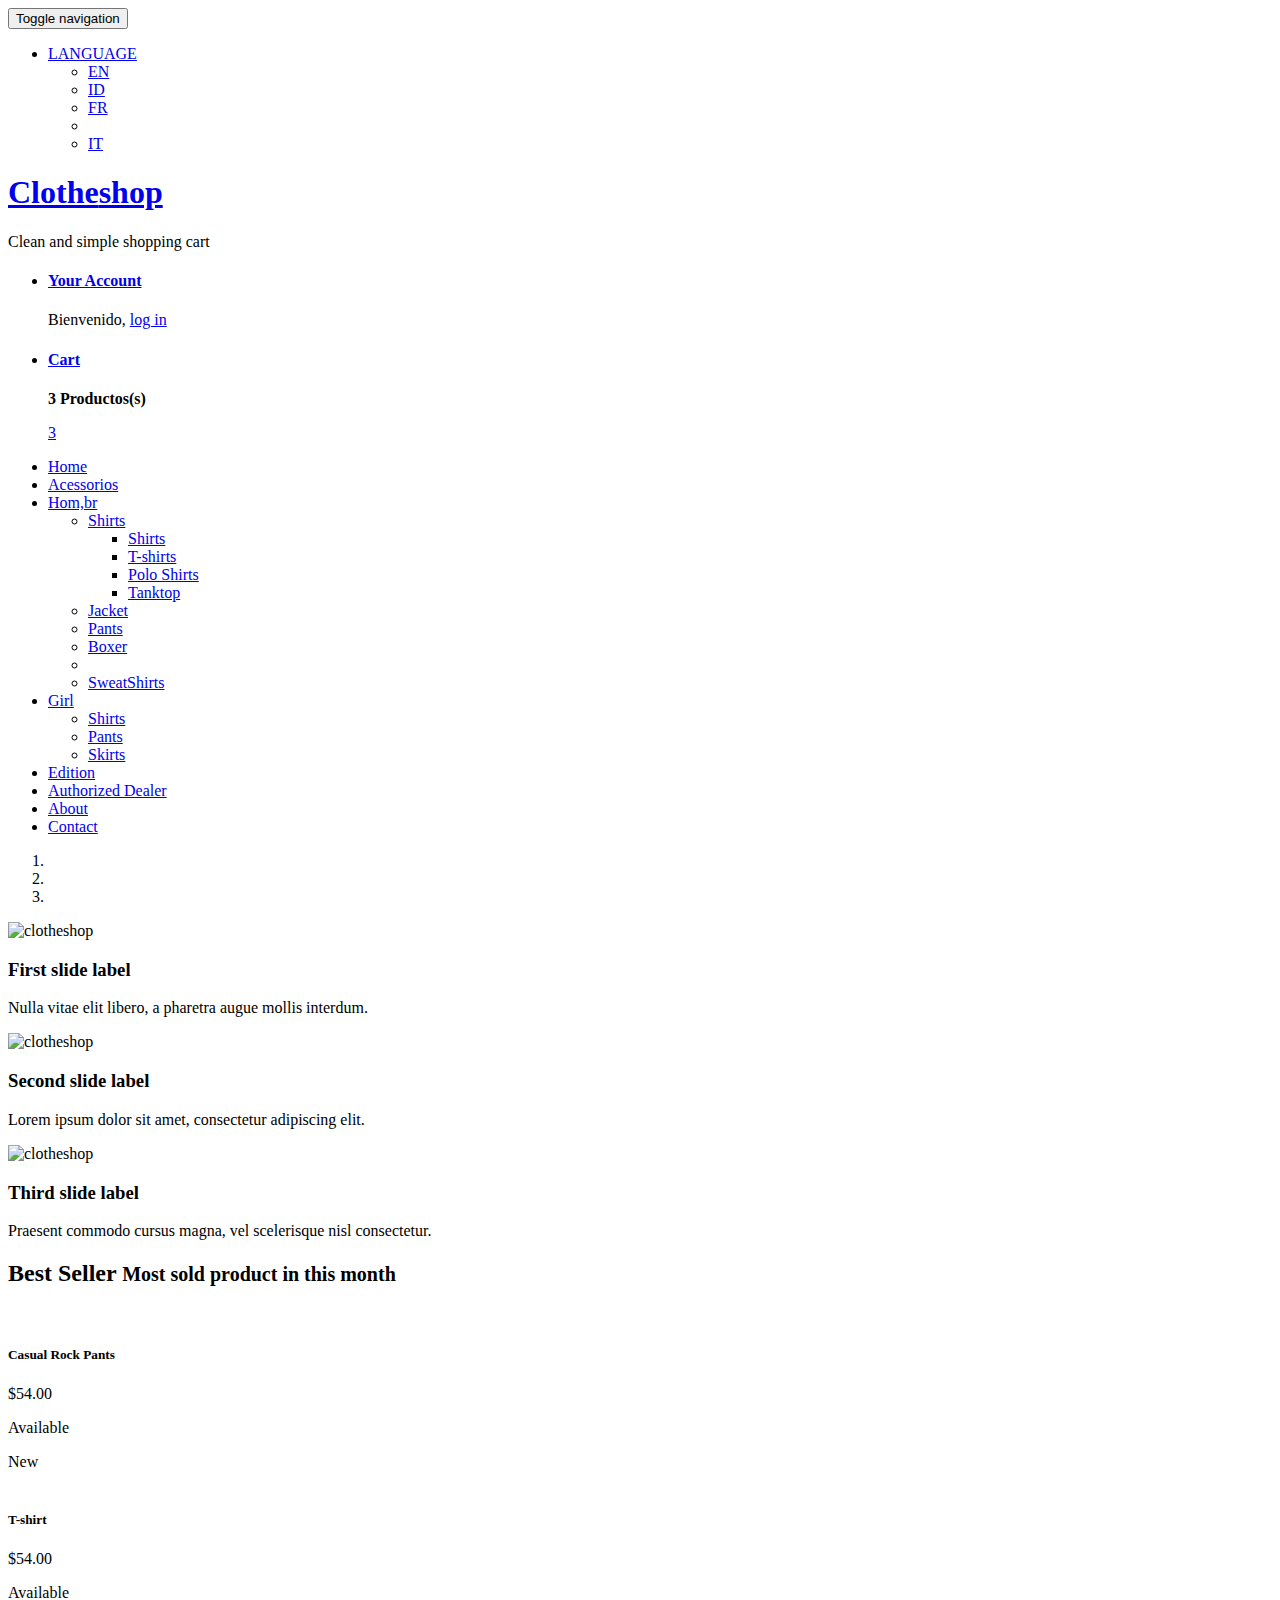
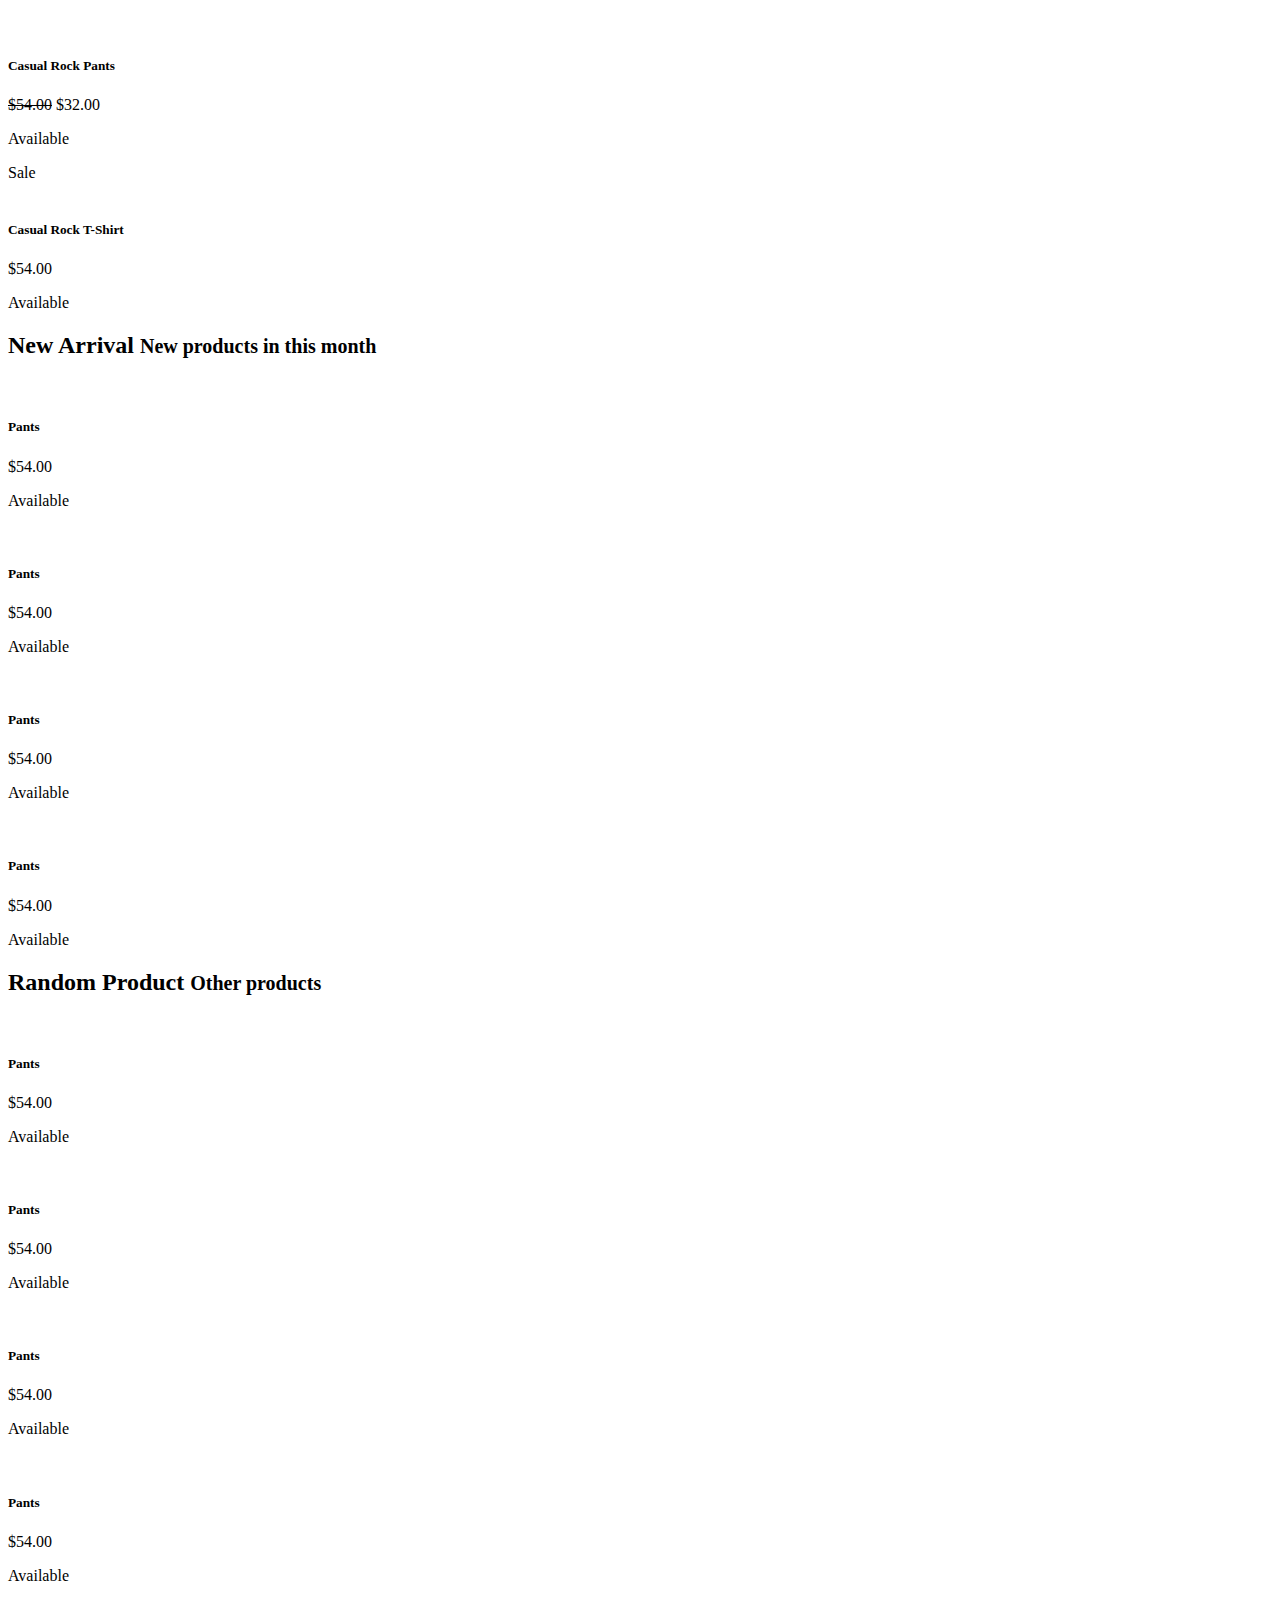
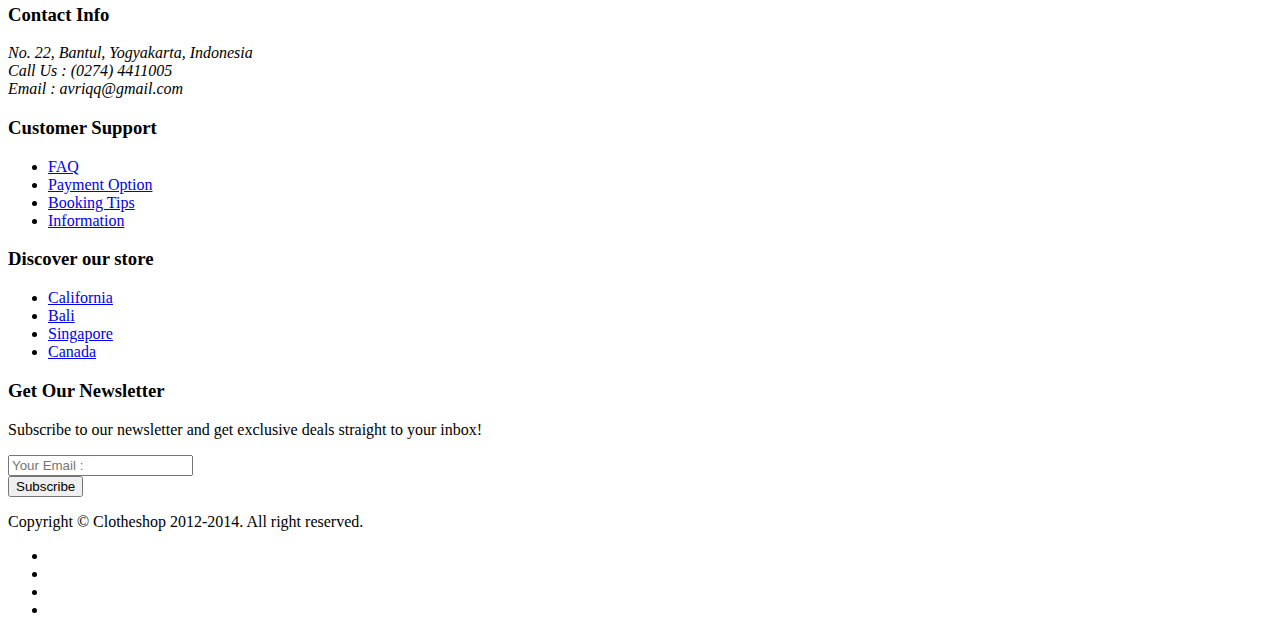
==== index.html @ d431ab1e "first commit" ====
<!DOCTYPE html>
<html lang="en">
  <head>
    <meta charset="utf-8">
    <meta name="viewport" content="width=device-width, initial-scale=1.0">
    <meta http-equiv="X-UA-Compatible" content="IE=Edge,chrome=1">
    <meta name="description" content="responsive clothing store template">
    <meta name="author" content="afriq yasin ramadhan">
    <link rel="shortcut icon" href="img/favicon.png">

    <title>Clotheshop</title>

    <!-- Bootstrap core CSS -->
    <link href="css/bootstrap.css" rel="stylesheet">

    <!-- Custom styles for this template -->
    <link href="css/style.css" rel="stylesheet">
    <link href="css/responsive.css" rel="stylesheet">

    <!-- HTML5 shim and Respond.js IE8 support of HTML5 elements and media queries -->
    <!--[if lt IE 9]>
      <script src="js/html5shiv.js"></script>
      <script src="js/respond.min.js"></script>
    <![endif]-->
  </head>

  <body>

    <!-- begin:navbar -->
    <nav class="navbar navbar-inverse navbar-fixed-top" role="navigation">
      <div class="container">
        <div class="navbar-header">
          <button type="button" class="navbar-toggle" data-toggle="collapse" data-target="#clotheshop-navbar">
            <span class="sr-only">Toggle navigation</span>
            <span class="icon-bar"></span>
            <span class="icon-bar"></span>
            <span class="icon-bar"></span>
          </button>
        </div>

        <div class="collapse navbar-collapse" id="clotheshop-navbar">
          <ul class="nav navbar-nav navbar-right">
            <li class="dropdown">
              <a data-toggle="dropdown" class="dropdown-toggle" href="#">LANGUAGE <b class="caret"></b></a>
              <ul class="dropdown-menu">
                <li><a href="#">EN</a></li>
                <li><a href="#">ID</a></li>
                <li><a href="#">FR</a></li>
                <li class="divider"></li>
                <li><a href="#">IT</a></li>
              </ul>
            </li>
          </ul>
        </div><!-- /.navbar-collapse -->
      </div>
    </nav>
    <!-- end:navbar -->

    <!-- begin:content -->
    <div class="container">
      <!-- begin:logo -->
      <div class="row">
        <div class="col-md-6 col-sm-6 col-xs-6">
          <div class="logo">
            <h1><a href="index.html">Clothe<span>shop</span> </a></h1>
            <p>Clean and simple shopping cart</p>
          </div>
        </div>
        <div class="col-md-6 col-sm-6 col-xs-6">
          <div class="account">
            <ul>
              <li id="your-account">
                <div class="hidden-xs">
                  <h4><a href="#">Your Account</a></h4>
                  <p>Bienvenido, <a href="login.html">log in</a></p>
                </div>
                <div class="visible-xs">
                  <a href="login.html" class="btn btn-primary"><i class="fa fa-user"></i></a>
                </div>
              </li>
              <li>
                <div class="hidden-xs">
                  <h4><a href="cart.html">Cart</a></h4>
                  <p><strong>3 Productos(s)</strong></p>
                </div>
                <div class="visible-xs">
                  <a href="cart.html" class="btn btn-primary"><span class="cart-item">3</span> <i class="fa fa-shopping-cart"></i></a>
                </div>
              </li>
            </ul>
          </div>
        </div>
      </div> 
      <!-- end:logo -->

      <!-- begin:nav-menus -->
      <div class="row">
        <div class="col-md-12">
          <div class="nav-menus">
            <ul class="nav nav-pills">
              <li class="active"><a href="index.html">Home</a></li>
              <li><a href="#">Acessorios</a></li>
              <li class="dropdown">
                <a href="#" data-toggle="dropdown" class="dropdown-toggle">Hom,br<b class="caret"></b></a>
                <ul class="dropdown-menu" id="menu1">
                  <li>
                    <a href="#">Shirts <b class="caret"></b></a>
                    <ul class="dropdown-menu sub-menu">
                      <li><a href="#">Shirts</a></li>
                      <li><a href="#">T-shirts</a></li>
                      <li><a href="#">Polo Shirts</a></li>
                      <li><a href="#">Tanktop</a></li>
                    </ul>
                  </li>
                  <li><a href="#">Jacket</a></li>
                  <li><a href="categories.html">Pants</a></li>
                  <li><a href="#">Boxer</a></li>
                  <li class="divider"></li>
                  <li><a href="#">SweatShirts</a></li>
                </ul>
              </li>
              <li class="dropdown">
                <a href="#" data-toggle="dropdown" class="dropdown-toggle">Girl <b class="caret"></b></a>
                <ul class="dropdown-menu" id="menu1">
                  <li><a href="#">Shirts</a></li>
                  <li><a href="#">Pants</a></li>
                  <li><a href="#">Skirts</a></li>
                </ul>
              </li>
              <li><a href="#">Edition</a></li>
              <li><a href="#">Authorized Dealer</a></li>
              <li><a href="about.html">About</a></li>
              <li><a href="contact.html">Contact</a></li>
            </ul>
          </div>
        </div>
      </div>
      <!-- end:nav-menus -->

      <!-- begin:home-slider -->
      <div id="home-slider" class="carousel slide" data-ride="carousel">
        <ol class="carousel-indicators">
          <li data-target="#home-slider" data-slide-to="0" class="active"></li>
          <li data-target="#home-slider" data-slide-to="1" class=""></li>
          <li data-target="#home-slider" data-slide-to="2" class=""></li>
        </ol>
        <div class="carousel-inner">
          <div class="item active">
            <img src="img/slider1.png" alt="clotheshop">
            <div class="carousel-caption hidden-xs">
              <h3>First slide label</h3>
              <p>Nulla vitae elit libero, a pharetra augue mollis interdum.</p>
            </div>
          </div>
          <div class="item">
            <img src="img/slider2.png" alt="clotheshop">
            <div class="carousel-caption hidden-xs">
              <h3>Second slide label</h3>
              <p>Lorem ipsum dolor sit amet, consectetur adipiscing elit.</p>
            </div>
          </div>
          <div class="item">
            <img src="img/slider3.png" alt="clotheshop">
            <div class="carousel-caption hidden-xs">
              <h3>Third slide label</h3>
              <p>Praesent commodo cursus magna, vel scelerisque nisl consectetur.</p>
            </div>
          </div>
        </div>
        <a class="left carousel-control" href="#home-slider" data-slide="prev">
          <i class="fa fa-angle-left"></i>
        </a>
        <a class="right carousel-control" href="#home-slider" data-slide="next">
          <i class="fa fa-angle-right"></i>
        </a>
      </div>
      <!-- end:home-slider -->

      <!-- begin:best-seller -->
      <div class="row">
        <div class="col-md-12">
          <div class="page-header">
            <h2>Best Seller <small>Most sold product in this month</small></h2>
          </div>
        </div>
      </div>

      <div class="row product-container">
        <div class="col-md-3 col-sm-3 col-xs-6">
          <div class="thumbnail product-item">
            <a href="product_detail.html"><img alt="" src="img/product1.jpg"></a>
            <div class="caption">
              <h5>Casual Rock Pants</h5>
              <p>$54.00</p>
              <p>Available</p>
            </div>
            <div class="product-item-badge">New</div>
          </div>
        </div>
        <div class="col-md-3 col-sm-3 col-xs-6">
          <div class="thumbnail product-item">
            <a href="product_detail.html"><img alt="" src="img/product2.jpg"></a>
            <div class="caption">
              <h5>T-shirt</h5>
              <p class="product-item-price">$54.00</p>
              <p>Available</p>
            </div>
          </div>
        </div>
        <div class="col-md-3 col-sm-3 col-xs-6">
          <div class="thumbnail product-item">
            <a href="product_detail.html"><img alt="" src="img/product3.jpg"></a>
            <div class="caption">
              <h5>Casual Rock Pants</h5>
              <p><del>$54.00</del> $32.00</p>
              <p>Available</p>
            </div>
            <div class="product-item-badge badge-sale">Sale</div>
          </div>
        </div>
        <div class="col-md-3 col-sm-3 col-xs-6">
          <div class="thumbnail product-item">
            <a href="product_detail.html"><img alt="" src="img/product4.jpg"></a>
            <div class="caption">
              <h5>Casual Rock T-Shirt</h5>
              <p>$54.00</p>
              <p>Available</p>
            </div>
          </div>
        </div>
      </div>
      <!-- end:best-seller -->

      <!-- begin:new-arrival -->
      <div class="row">
        <div class="col-md-12">
          <div class="page-header">
            <h2>New Arrival <small>New products in this month</small></h2>
          </div>
        </div>
      </div>

      <div class="row product-container">
        <div class="col-md-3 col-sm-3 col-xs-6">
          <div class="thumbnail product-item">
            <a href="product_detail.html"><img alt="" src="img/product1.jpg"></a>
            <div class="caption">
              <h5>Pants</h5>
              <p>$54.00</p>
              <p>Available</p>
            </div>
          </div>
        </div>
        <div class="col-md-3 col-sm-3 col-xs-6">
          <div class="thumbnail product-item">
            <a href="product_detail.html"><img alt="" src="img/product2.jpg"></a>
            <div class="caption">
              <h5>Pants</h5>
              <p>$54.00</p>
              <p>Available</p>
            </div>
          </div>
        </div>
        <div class="col-md-3 col-sm-3 col-xs-6">
          <div class="thumbnail product-item">
            <a href="product_detail.html"><img alt="" src="img/product3.jpg"></a>
            <div class="caption">
              <h5>Pants</h5>
              <p>$54.00</p>
              <p>Available</p>
            </div>
          </div>
        </div>
        <div class="col-md-3 col-sm-3 col-xs-6">
          <div class="thumbnail product-item">
            <a href="product_detail.html"><img alt="" src="img/product4.jpg"></a>
            <div class="caption">
              <h5>Pants</h5>
              <p>$54.00</p>
              <p>Available</p>
            </div>
          </div>
        </div>
      </div>
      <!-- end:new-arrival -->

      <!-- begin:random-product -->
      <div class="row">
        <div class="col-md-12">
          <div class="page-header">
            <h2>Random Product <small>Other products</small></h2>
          </div>
        </div>
      </div>

      <div class="row product-container">
        <div class="col-md-3 col-sm-3 col-xs-6">
          <div class="thumbnail product-item">
            <a href="product_detail.html"><img alt="" src="img/product1.jpg"></a>
            <div class="caption">
              <h5>Pants</h5>
              <p>$54.00</p>
              <p>Available</p>
            </div>
          </div>
        </div>
        <div class="col-md-3 col-sm-3 col-xs-6">
          <div class="thumbnail product-item">
            <a href="product_detail.html"><img alt="" src="img/product2.jpg"></a>
            <div class="caption">
              <h5>Pants</h5>
              <p>$54.00</p>
              <p>Available</p>
            </div>
          </div>
        </div>
        <div class="col-md-3 col-sm-3 col-xs-6">
          <div class="thumbnail product-item">
            <a href="product_detail.html"><img alt="" src="img/product3.jpg"></a>
            <div class="caption">
              <h5>Pants</h5>
              <p>$54.00</p>
              <p>Available</p>
            </div>
          </div>
        </div>
        <div class="col-md-3 col-sm-3 col-xs-6">
          <div class="thumbnail product-item">
            <a href="product_detail.html"><img alt="" src="img/product4.jpg"></a>
            <div class="caption">
              <h5>Pants</h5>
              <p>$54.00</p>
              <p>Available</p>
            </div>
          </div>
        </div>
      </div>
      <!-- end:random-product -->

      <!-- begin:footer -->
      <div class="row">
        <div class="col-md-12 footer">
          <div class="row">
            <div class="col-md-3 col-sm-6">
              <div class="widget">
                <h3><span>Contact Info</span></h3>
                <address>
                  No. 22, Bantul, Yogyakarta, Indonesia<br>
                  Call Us : (0274) 4411005<br>
                  Email : avriqq@gmail.com<br>
                </address>
              </div>
            </div>

            <div class="col-md-3 col-sm-6">
              <div class="widget">
                <h3><span>Customer Support</span></h3>
                <ul class="list-unstyled list-star">
                  <li><a href="#">FAQ</a></li>
                  <li><a href="#">Payment Option</a></li>
                  <li><a href="#">Booking Tips</a></li>
                  <li><a href="#">Information</a></li>
                </ul>
              </div>
            </div>

            <div class="col-md-3 col-sm-6">
              <div class="widget">
                <h3><span>Discover our store</span></h3>
                <ul class="list-unstyled list-star">
                    <li><a href="#">California</a></li>
                    <li><a href="#">Bali</a></li>
                    <li><a href="#">Singapore</a></li>
                    <li><a href="#">Canada</a></li>
                </ul>
              </div>
            </div>

            <div class="col-md-3 col-sm-6">
              <div class="widget">
                <h3><span>Get Our Newsletter</span></h3>
                <p>Subscribe to our newsletter and get exclusive deals straight to your inbox!</p>
                <form>
                  <input type="email" class="form-control" name="email" placeholder="Your Email : "><br>
                  <input type="submit" class="btn btn-warning" value="Subscribe">
                </form>
              </div>
            </div>

          </div>
        </div>
      </div>
      <!-- end:footer -->

      <!-- begin:copyright -->
      <div class="row">
        <div class="col-md-12 copyright">
          <div class="row">
            <div class="col-md-6 col-sm-6 copyright-left">
              <p>Copyright &copy; Clotheshop 2012-2014. All right reserved.</p>
            </div>
            <div class="col-md-6 col-sm-6 copyright-right">
              <ul class="list-unstyled list-social">
                <li><a href="#"><i class="fa fa-twitter"></i></a></li>
                <li><a href="#"><i class="fa fa-facebook-square"></i></a></li>
                <li><a href="#"><i class="fa fa-google-plus"></i></a></li>
                <li><a href="#"><i class="fa fa-instagram"></i></a></li>
              </ul>
            </div>
          </div>
        </div>
      </div>
      <!-- end:copyright -->

    </div>
    <!-- end:content -->


    <!-- Le javascript
    ================================================== -->
    <!-- Placed at the end of the document so the pages load faster -->
    <script src="js/jquery.js"></script>
    <script src="js/bootstrap.min.js"></script>
    <script src="js/masonry.pkgd.min.js"></script>
    <script src="js/imagesloaded.pkgd.min.js"></script>
    <script src="js/script.js"></script>

  </body>
</html>
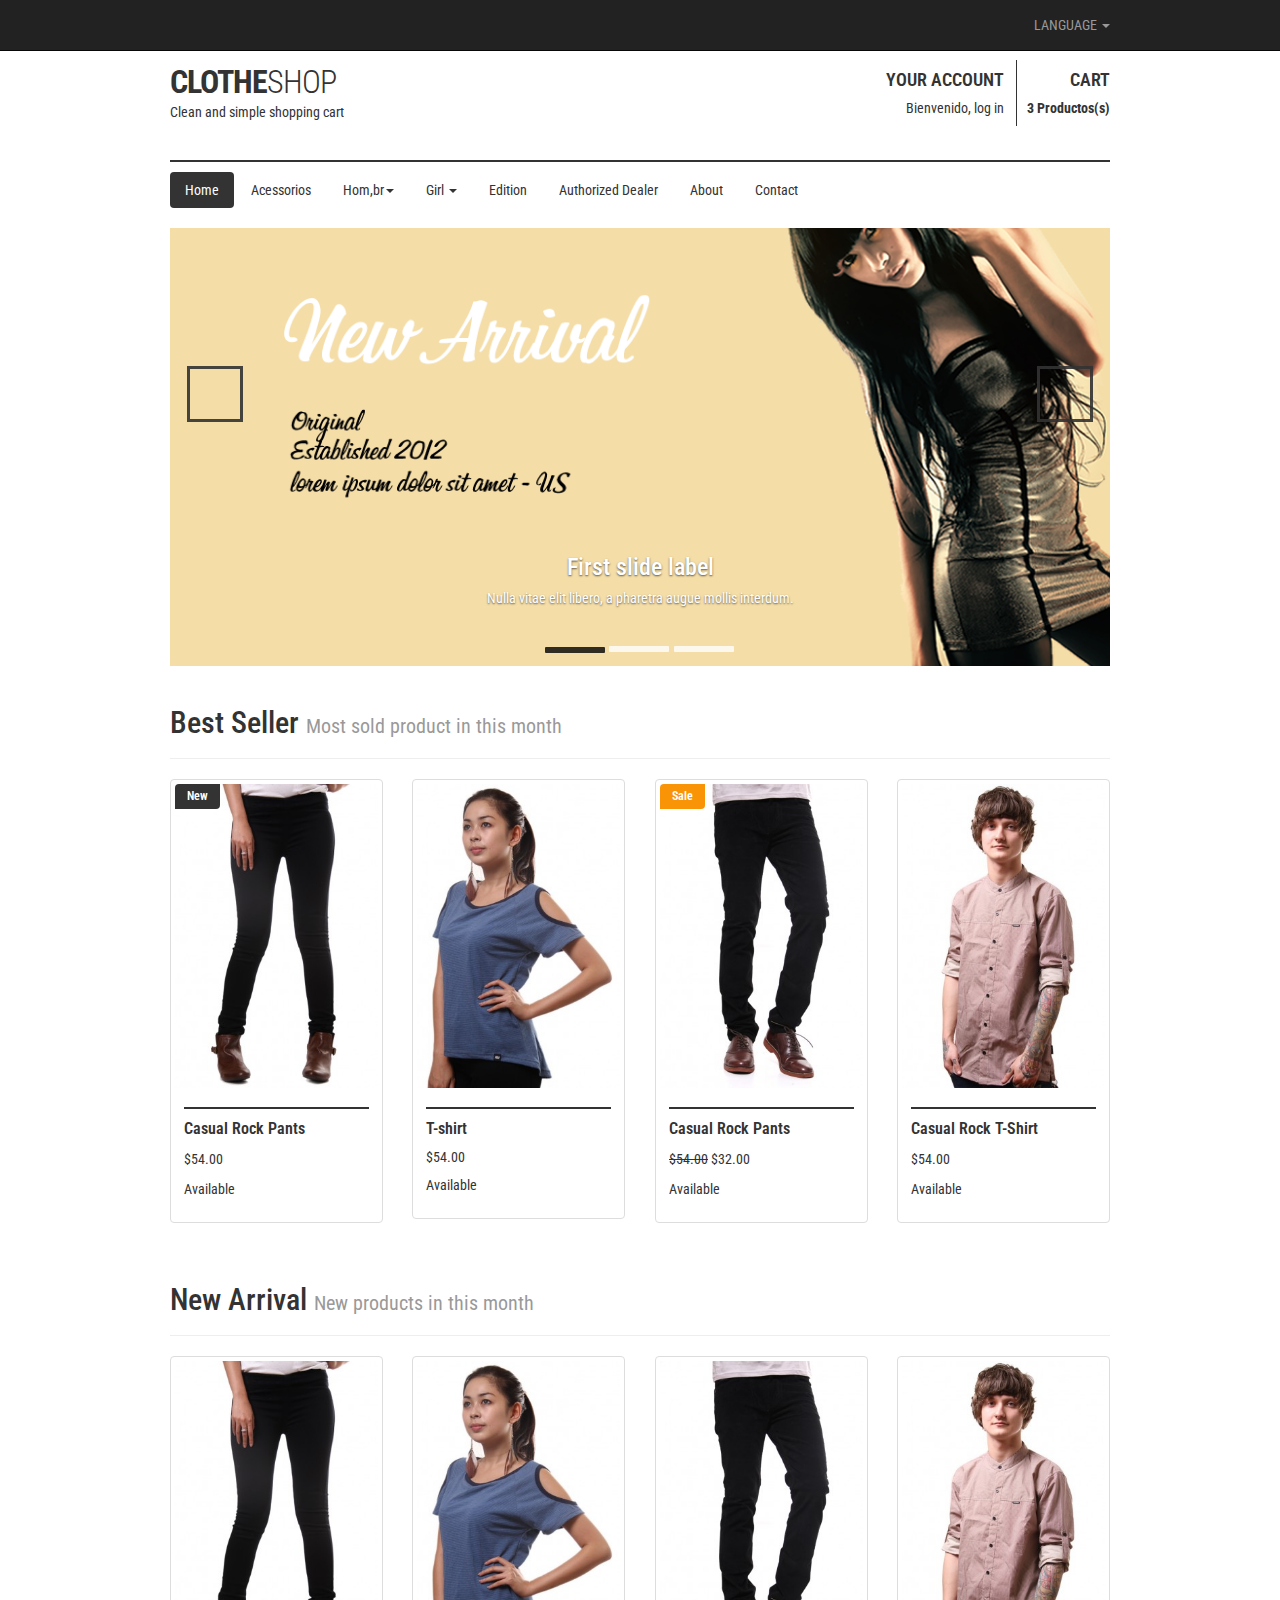
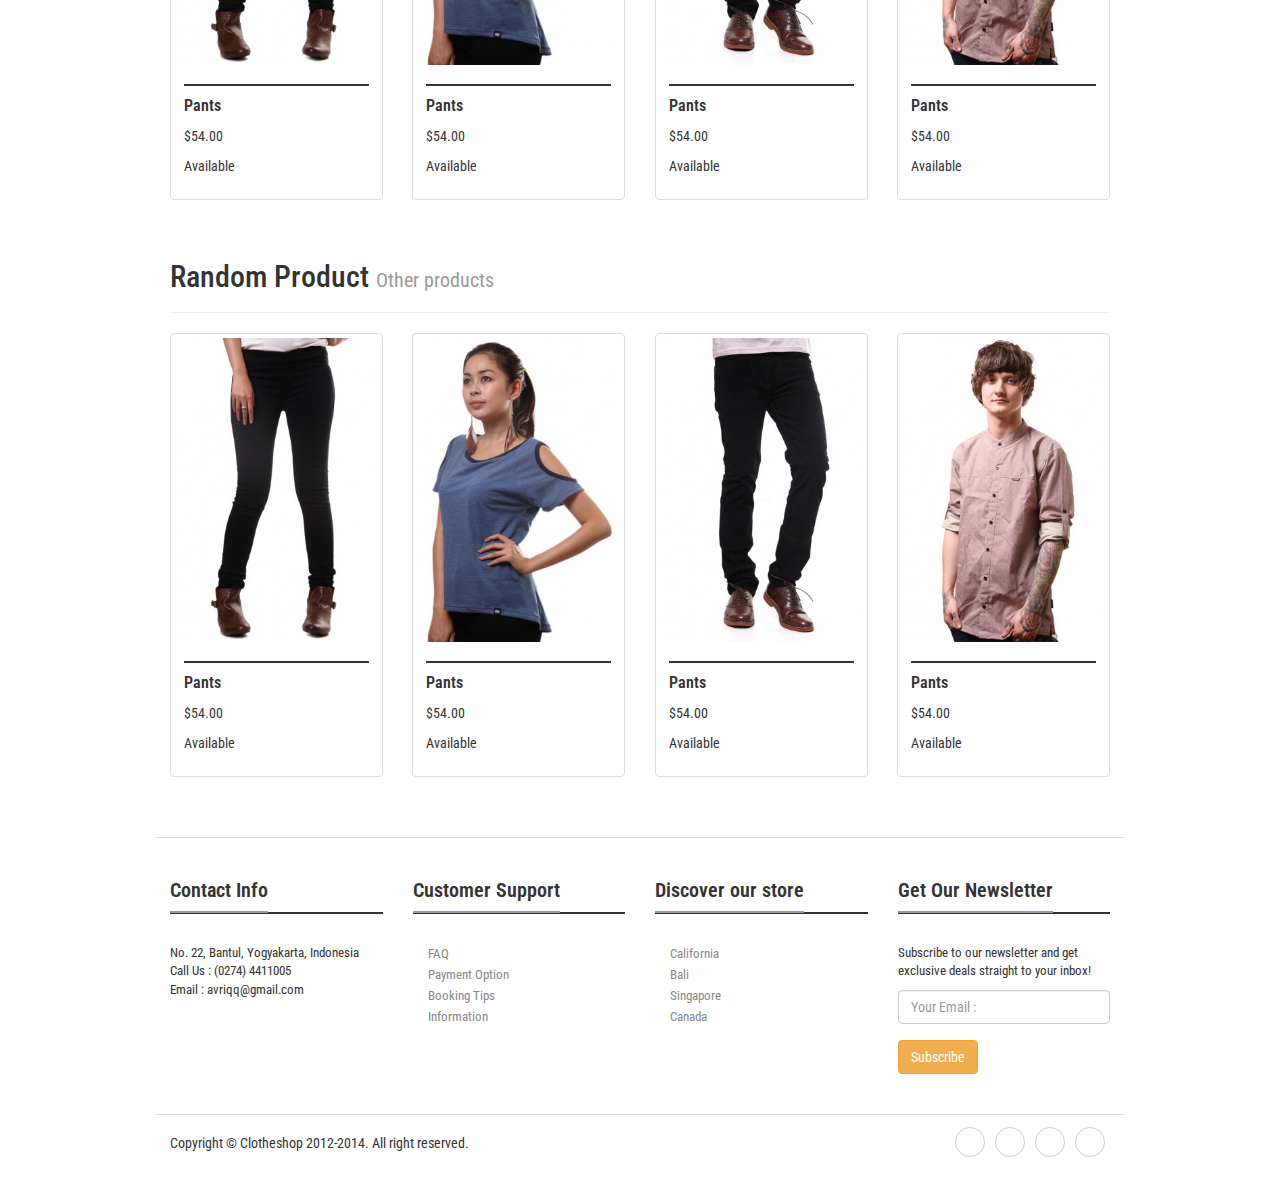
==== commit 223a8508: "Prueba" ====
--- a/index.html
+++ b/index.html
@@ -9,8 +9,6 @@
     <link rel="shortcut icon" href="img/favicon.png">
 
     <title>Clotheshop</title>
-
-    <!-- Bootstrap core CSS -->
     <link href="css/bootstrap.css" rel="stylesheet">
 
     <!-- Custom styles for this template -->
--- a/css/style.css
+++ b/css/style.css
@@ -0,0 +1,1120 @@
+/*
+    ========================================
+    CLOTHESHOP - SHOPPING CART THEME
+    ========================================
+    
+    @author         : Afriq Yasin Ramadhan
+    @version        : v1.1
+    @date-create    : 08/22/2012
+    @last-update    : 04/12/2014
+    @file-name      : style
+
+*/
+
+
+/*
+    ========================================
+    TABLE OF CONTENT
+    ========================================
+    
+    [1. IMPORT SOURCE]
+    [2. GLOBAL STYLE]
+    [3. LOGO]
+    [4. NAV MENU]
+    [5. SLIDER]
+    [6. PRODUCT]
+    [7. PRODUCT SINGLE]
+    [8. SIDEBAR]
+    [9. CONTENT]
+    [10. FOOTER]
+
+*/
+
+
+/*
+    ==================
+    [1. IMPORT SOURCE]
+    ==================
+*/
+@import url(font-awesome.css);
+@import url(http://fonts.googleapis.com/css?family=Roboto+Condensed:400,700,300);
+
+
+/*
+    ==================
+    [2. GLOBAL STYLE]
+    ==================
+*/
+body {
+    margin: 0;
+    padding-top: 60px;
+    padding-bottom: 20px;
+    font-family: 'Roboto Condensed', sans-serif;
+    font-size: 14px;
+    line-height: 16px;
+    color: #333;
+    background: #fff;
+    overflow-x: hidden; 
+    scrollbar-face-color: #121212;
+}
+
+h1,
+h2,
+h3,
+h4,
+h5,
+h6{
+    font-family: 'Roboto Condensed', sans-serif;
+}
+
+::-moz-selection { 
+    background: #1c222b; 
+    color: #fff; 
+    text-shadow: none; 
+}
+
+::-webkit-selection { 
+    background: #1c222b; 
+    color: #fff; 
+    text-shadow: none; 
+}
+
+::selection { 
+    background: #1c222b; 
+    color: #fff; 
+    text-shadow: none; 
+}
+
+::-webkit-scrollbar {
+    width: 10px;
+} 
+
+::-webkit-scrollbar-track {
+    background-color: #121212;
+} 
+
+::-webkit-scrollbar-thumb {
+    background-color: #666;
+    -webkit-border-radius: 1px;
+       -moz-border-radius: 1px;
+         -o-border-radius: 1px;
+            border-radius: 1px;
+} 
+
+::-webkit-scrollbar-button {
+    display: none;
+} 
+
+::-webkit-scrollbar-corner {
+    background-color: #000;
+}
+
+a{
+    -webkit-transition: all 0.2s ease-in-out;
+       -moz-transition: all 0.2s ease-in-out;
+        -ms-transition: all 0.2s ease-in-out;
+         -o-transition: all 0.2s ease-in-out;
+            transition: all 0.2s ease-in-out;
+}
+
+a:hover{
+    -webkit-transition: all 0.2s ease-in-out;
+       -moz-transition: all 0.2s ease-in-out;
+        -ms-transition: all 0.2s ease-in-out;
+         -o-transition: all 0.2s ease-in-out;
+            transition: all 0.2s ease-in-out;
+}
+
+select,
+textarea,
+input[type="text"],
+input[type="password"],
+input[type="datetime"],
+input[type="datetime-local"],
+input[type="date"],
+input[type="month"],
+input[type="time"],
+input[type="week"],
+input[type="number"],
+input[type="email"],
+input[type="url"],
+input[type="search"],
+input[type="tel"],
+input[type="color"],
+.uneditable-input {
+    color: #333;
+}
+
+textarea:focus,
+input[type="text"]:focus,
+input[type="password"]:focus,
+input[type="datetime"]:focus,
+input[type="datetime-local"]:focus,
+input[type="date"]:focus,
+input[type="month"]:focus,
+input[type="time"]:focus,
+input[type="week"]:focus,
+input[type="number"]:focus,
+input[type="email"]:focus,
+input[type="url"]:focus,
+input[type="search"]:focus,
+input[type="tel"]:focus,
+input[type="color"]:focus,
+.uneditable-input:focus {
+    color: #428bca;
+    border-color: #bbb;
+    -webkit-box-shadow: none;
+       -moz-box-shadow: none;
+            box-shadow: none;
+}
+
+.btn-primary:hover, 
+.btn-primary:focus, 
+.btn-primary:active, 
+.btn-primary.active, 
+.open .dropdown-toggle.btn-primary {
+    color: #fff;
+    background-color: #333;
+    border-color: #222;
+}
+
+.btn-primary {
+    color: #fff;
+    background-color: #515151;
+    border-color: #444;
+}
+
+.text-yellow{
+    color: #f89406;
+}
+
+hr.alt{
+    border-top: 1px solid #333 !important;
+    border-bottom: 1px solid #333 !important;
+}
+
+a.no-underline{
+    text-decoration: none !important;
+}
+
+a:hover.no-underline{
+    text-decoration: none !important;
+}
+
+
+/*
+    ==================
+    [3. LOGO]
+    ==================
+*/
+.logo{
+    margin-bottom: 40px;
+}
+
+.logo h1,
+.logo h2{
+    margin: 5px 0 5px;
+    text-align: left;
+    font-size: 32px;
+    line-height: 34px;
+    font-weight: 700;
+    text-transform: uppercase;
+    letter-spacing: -1px;
+}
+
+.logo h1 span,
+.logo h2 span{
+    font-weight: 300;
+}
+
+.logo h1 a,
+.logo h2 a{
+    color: #333;
+    text-decoration: none;
+    -webkit-transition: color 0.3s ease-in-out, text-decoration 0.5s ease-in-out;
+       -moz-transition: color 0.3s ease-in-out, text-decoration 0.5s ease-in-out;
+        -ms-transition: color 0.3s ease-in-out, text-decoration 0.5s ease-in-out;
+         -o-transition: color 0.3s ease-in-out, text-decoration 0.5s ease-in-out;
+            transition: color 0.3s ease-in-out, text-decoration 0.5s ease-in-out;
+}
+
+.logo h1 a:hover,
+.logo h2 a:hover{
+    color: #888;
+    text-decoration: underline;
+}
+
+.account{
+    text-align: right;
+}
+
+.account a{
+    color: #333;
+    text-decoration: none;
+}
+
+.account a:hover{
+    color: #333;
+    text-decoration: underline;
+}
+
+.account h4{
+    font-weight: 600;
+    text-transform: uppercase;
+    line-height: 20px;
+    margin-bottom: 10px;
+}
+
+.account ul{
+    list-style-type: none;
+    margin-left: -20px;
+    float: right;
+}
+
+.account ul > li{
+    float: left;
+    margin: 0 0 0 10px;
+}
+
+.account ul > li:nth-child(1),
+.account ul > #your-account{
+    border-right: 1px solid #333;
+    padding-right: 12px;
+}
+
+
+/*
+    ==================
+    [4. NAV MENU]
+    ==================
+*/
+.nav-menus{
+    border-top: 2px solid #333;
+    padding-top: 10px;
+    padding-bottom: 20px;
+}
+
+.nav-menus .nav-pills > li > a{
+    background: transparent;
+    color: #333;
+}
+
+.nav-menus .nav-pills > li > a:hover{
+    background: #eaeaea;
+    color: #333;
+}
+
+.nav-menus .nav-pills > .active > a,
+.nav-menus .nav-pills > .active > a:hover,
+.nav-menus .nav-pills > .active > a:focus{
+    background: #333;
+    color: #fff;
+}
+
+@-webkit-keyframes fadeInUp {
+    0% {
+        opacity: 0;
+        -webkit-transform: translateY(20px);
+    }
+    
+    100% {
+        opacity: 1;
+        -webkit-transform: translateY(0);
+    }
+}
+
+@-moz-keyframes fadeInUp {
+    0% {
+        opacity: 0;
+        -moz-transform: translateY(20px);
+    }
+    
+    100% {
+        opacity: 1;
+        -moz-transform: translateY(0);
+    }
+}
+
+@-o-keyframes fadeInUp {
+    0% {
+        opacity: 0;
+        -o-transform: translateY(20px);
+    }
+    
+    100% {
+        opacity: 1;
+        -o-transform: translateY(0);
+    }
+}
+
+@keyframes fadeInUp {
+    0% {
+        opacity: 0;
+        transform: translateY(20px);
+    }
+    
+    100% {
+        opacity: 1;
+        transform: translateY(0);
+    }
+}
+
+.fadeInUp {
+    -webkit-animation-name: fadeInUp;
+       -moz-animation-name: fadeInUp;
+         -o-animation-name: fadeInUp;
+            animation-name: fadeInUp;
+}
+
+.dropdown-menu {
+    background-color: #fff;
+    border: 1px solid #666;
+    border: 1px solid rgba(0,0,0,.1);
+    -webkit-border-radius: 4px;
+       -moz-border-radius: 4px;
+         -o-border-radius: 4px;
+            border-radius: 4px;
+    -webkit-box-shadow: none;
+       -moz-box-shadow: none;
+         -o-box-shadow: none;
+            box-shadow: none;
+    -webkit-animation-name: fadeInUp;
+       -moz-animation-name: fadeInUp;
+        -ms-animation-name: fadeInUp;
+         -o-animation-name: fadeInUp;
+            animation-name: fadeInUp;
+    -webkit-animation-duration: 0.3s;
+       -moz-animation-duration: 0.3s;
+        -ms-animation-duration: 0.3s;
+         -o-animation-duration: 0.3s;
+            animation-duration: 0.3s;
+    -webkit-animation-fill-mode: both;
+       -moz-animation-fill-mode: both;
+        -ms-animation-fill-mode: both;
+         -o-animation-fill-mode: both;
+            animation-fill-mode: both;
+}
+
+.dropdown-menu  > li > a{
+    font-weight: 600;
+    color: #666;
+    font-size: 12px;
+    position: relative;
+}
+
+.dropdown-menu  > li.nav-header{
+    font-weight: 700;
+    text-transform: uppercase;
+    font-size: 14px;
+    
+}
+
+.dropdown-menu > li > a:hover,
+.dropdown-menu > li > a:focus,
+.dropdown-submenu:hover > a,
+.dropdown-submenu:focus > a {
+    -webkit-border-radius: 0;
+       -moz-border-radius: 0;
+         -o-border-radius: 0;
+            border-radius: 0;
+    color: #fff;
+    text-decoration: none;
+    background: #333;
+    font-weight: 600;
+  
+}
+
+.dropdown-menu > .active > a,
+.dropdown-menu > .active > a:hover,
+.dropdown-menu > .active > a:focus {
+  color: #fff;
+  text-decoration: none;
+  background: #333;
+}
+
+.dropdown-menu li{
+    position: relative;
+}
+
+.dropdown-menu .sub-menu {
+    left: 100%;
+    margin-left: -1px;
+    position: absolute;
+    top: 0;
+    visibility: hidden;
+    margin-top: -6px;
+    -webkit-animation-name: fadeInUp;
+       -moz-animation-name: fadeInUp;
+        -ms-animation-name: fadeInUp;
+         -o-animation-name: fadeInUp;
+            animation-name: fadeInUp;
+    -webkit-animation-duration: 0.3s;
+       -moz-animation-duration: 0.3s;
+        -ms-animation-duration: 0.3s;
+         -o-animation-duration: 0.3s;
+            animation-duration: 0.3s;
+    -webkit-animation-fill-mode: both;
+       -moz-animation-fill-mode: both;
+        -ms-animation-fill-mode: both;
+         -o-animation-fill-mode: both;
+            animation-fill-mode: both;
+}
+
+.dropdown-menu li:hover .sub-menu {
+    visibility: visible;
+    display: block;
+}
+
+
+/*
+    ==================
+    [5. SLIDER]
+    ==================
+*/
+#home-slider.carousel{
+    width: 100%;
+    position: relative;
+    margin-bottom: 0;
+}
+
+#home-slider .carousel-inner > .item > img,
+#home-slider .carousel-inner > .item > a > img {
+    display: block;
+    max-width: 100%;
+    height: auto;
+    line-height: 1;
+}
+
+#home-slider .carousel-control {
+    color: #333;
+    text-shadow: none;
+    opacity: 1;
+    margin-left: 40px;
+    margin-right: 40px;
+    background: #333;
+    box-shadow: 0 0 0 3px #333;
+}
+
+#home-slider .carousel-control:hover,
+#home-slider .carousel-control:focus {
+    color: #fff;
+    text-decoration: none;
+    opacity: 0.9;
+    filter: alpha(opacity=90);
+}
+
+#home-slider .carousel-control.left,
+#home-slider .carousel-control.right {
+    background-image: none;
+    opacity: 0.9;
+    filter: alpha(opacity=90);
+    background: transparent !important;
+    height: 50px;
+    width: 50px;
+    margin-top: 25%;
+    margin-left: 0;
+    margin-right: 0;
+}
+
+#home-slider .carousel-control.left:hover,
+#home-slider .carousel-control.right:hover,
+#home-slider .carousel-control.left:focus,
+#home-slider .carousel-control.right:focus{
+    background: #333 !important;
+}
+
+#home-slider .carousel-control.left {
+    left: 20px;
+    right: auto;
+}
+
+#home-slider .carousel-control.right {
+    right: 20px;
+    left: auto;
+}
+
+#home-slider .carousel-control i {
+    position: absolute;
+    top: 15px;
+    left: 0;
+    z-index: 5;
+    display: inline-block;
+    width : 50px;
+    height: 50px;
+    margin-left: 0;
+}
+
+#home-slider .carousel-indicators.out {
+    bottom: -5px;
+}
+
+#home-slider .carousel-control.left,
+#home-slider .carousel-control.right {
+    margin-top: 15%;
+}
+
+#home-slider .carousel-indicators {
+    position: absolute;
+    left: 50%;
+    bottom: 0;
+    z-index: 100;
+    width: 60%;
+    margin-left: -30%;
+    padding-left: 0;
+    list-style: none;
+    text-align: center;
+}
+
+#home-slider .carousel-indicators li {
+    display: inline-block;
+    width: 60px;
+    height: 6px;
+    margin: 1px;
+    text-indent: -999px;
+    border: 1px solid transparent;
+    background: rgba(255,255,255,0.8);
+    -webkit-border-radius: 1px;
+       -moz-border-radius: 1px;
+         -o-border-radius: 1px;
+            border-radius: 1px;
+    cursor: pointer;
+}
+
+#home-slider .carousel-indicators .active {
+    margin: 0;
+    width: 60px;
+    height: 6px;
+    background-color: rgba(0,0,0,0.8);
+}
+
+
+/*
+    ==================
+    [6. PRODUCT]
+    ==================
+*/
+.product-item{
+    position: relative;
+}
+
+.product-item .caption h5{
+    font-weight: 600;
+    font-size: 16px;
+    line-height: 20px;
+    border-top: 2px solid #333;
+    margin-top: 10px;
+    padding-top: 10px;
+}
+
+.product-item .caption .product-item-price{
+    font-size: 14px;
+    line-height: 16px;
+    font-weight: 400;
+}
+
+.product-item .product-item-badge{
+    position: absolute;
+    top: 4px;
+    left: 4px;
+    padding: 5px 12px 6px;
+    color: #fff;
+    font-size: 12px;
+    line-height: 14px;
+    font-weight: 600;
+    background: #333;
+    -webkit-border-radius: 4px 0 4px 0;
+       -moz-border-radius: 4px 0 4px 0;
+         -o-border-radius: 4px 0 4px 0;
+            border-radius: 4px 0 4px 0;
+}
+
+.product-item .product-item-badge.badge-sale{
+    background: #f89406;
+}
+
+
+/*
+    ==================
+    [7. PRODUCT SINGLE]
+    ==================
+*/
+.heading-title{
+    display: block;
+    margin-bottom: 20px;
+    padding: 10px 0;
+    border-bottom: 1px solid #f1f1f1;
+}
+
+.heading-title h2{
+    display: inline;
+    padding: 10px 0 8px;
+    font-size: 22px;
+    line-height: 24px;
+    font-weight: 300;
+    text-transform: uppercase;
+    border-bottom: 1px solid #f89406;
+}
+
+.heading-title h2 span{
+    font-weight: 700;
+}
+
+#product-single .carousel-control {
+    position: absolute;
+    top: 15px;
+    left: auto;
+    right: 0;
+    bottom: 0;
+    width: 28px;
+    height: 28px;
+    font-size: 16px;
+    line-height: 24px;
+    color: #aaa;
+    text-align: center;
+    text-shadow: none;
+    -webkit-border-radius: 4px;
+       -moz-border-radius: 4px;
+         -o-border-radius: 4px;
+            border-radius: 4px;
+    opacity: 0.8;
+    filter: alpha(opacity=80);
+}
+
+#product-single .carousel-control:hover,
+#product-single .carousel-control:focus {
+    color: #999;
+    text-decoration: none;
+    opacity: 1;
+    filter: alpha(opacity=100);
+}
+
+#product-single .carousel-control.left {   
+    right: 50px;
+    background: #fff;
+    border: 1px solid #cecece;  
+    filter: progid:DXImageTransform.Microsoft.gradient(startColorstr='#ffffffff', endColorstr='#ffffffff', GradientType=1);
+}
+
+#product-single .carousel-control.right {
+    right: 15px;
+    background: #fff;
+    border: 1px solid #cecece;  
+    filter: progid:DXImageTransform.Microsoft.gradient(startColorstr='#ffffffff', endColorstr='#ffffffff', GradientType=1);
+}
+
+#product-single .home-product-item{
+    padding: 10px;
+    border: 1px solid transparent;
+    overflow: hidden;
+}
+
+#product-single .home-product-item:hover{
+    border: 1px solid #e6e6e6;
+}
+
+.product-single{
+    padding: 15px;
+    margin-bottom: 20px;
+    background: #f1f1f1;
+    overflow: hidden;
+}
+
+.product-single img{
+    display: block;
+    margin-left: auto;
+    margin-right: auto;
+}
+
+.single-desc table tr td{
+    padding: 3px 5px 3px 0;
+}
+
+.single-desc .price, 
+.single-desc .price-old{
+    display: inline-block;
+    padding: 20px 0;
+}
+
+.single-desc .price{
+    color: #f89406;
+    font-weight: 400;
+    font-size: 23px;
+    line-height: 25px;
+}
+
+.single-desc .price-old{
+    text-decoration: line-through;
+    font-size: 16px;
+    font-weight: 400;
+    color: #555;
+    padding-right: 10px;
+}
+
+.single-desc .btn{
+    margin-top: 20px;
+}
+
+.content-detail{
+    margin-bottom: 20px;
+    margin-top: 20px;
+}
+
+.content-detail .nav-tabs{
+    border-bottom-color: #f1f1f1;
+}
+
+.content-detail .nav-tabs > li > a {
+    margin-right: 2px;
+    border: 1px solid #333;
+    background: #333;
+    border-radius: 0;
+    color: #fff;
+}
+
+.content-detail .nav-tabs > .active > a,
+.content-detail .nav-tabs > .active > a:hover,
+.content-detail .nav-tabs > .active > a:focus {
+    background: #f1f1f1;
+    border: 1px solid #f1f1f1;
+    color: #333;
+}
+
+.content-detail .tab-content{
+    padding: 20px;
+    background: #f1f1f1;
+}
+
+
+/*
+    ==================
+    [8. SIDEBAR]
+    ==================
+*/
+.sidebar{
+    margin-bottom: 20px;
+    color: #333;
+    font-size: 14px;
+    line-height: 20px;
+}
+
+.sidebar .widget:after,
+.sidebar .widget:before{
+    content: "";
+    display: table;
+    clear: both;
+}
+
+.sidebar .widget{
+    padding-bottom: 20px;
+}
+
+.sidebar .widget h3{
+    margin: 0 0 20px;
+    font-size: 24px;
+    line-height: 26px;
+    font-weight: 700;
+}
+
+.sidebar .widget .widget-title{
+    padding: 8px 12px;
+    margin-bottom: 20px;
+    background: #ffffff;
+    border: 1px solid #ccc;
+    -webkit-border-radius: 4px;
+       -moz-border-radius: 4px;
+         -o-border-radius: 4px;
+            border-radius: 4px;
+}
+
+.sidebar .widget .widget-title h3{
+    margin: 0;
+    font-size: 13px;
+    line-height: 14px;
+    font-weight: 700;
+}
+
+.sidebar .cart a{
+    color: #333;
+    text-decoration: none;
+}
+
+.sidebar .cart a:hover{
+    color: #333;
+    text-decoration: underline;
+}
+
+.sidebar .total-price{
+    margin-top: 10px;
+    padding-top: 10px;
+    margin-bottom: 20px;
+    border-top: 2px solid #333;
+}
+
+.sidebar .total-price > li:last-child{
+    padding-top: 15px;
+}
+
+.sidebar .nav-stacked > li + li {
+    margin-top: 0;
+    margin-left: 0;
+}
+
+.sidebar .nav > li > a{ 
+    color: #333;
+    background-color: #eee;
+}
+
+.sidebar .nav-pills > li > a:hover{
+    background-color: #ddd;
+}
+
+.sidebar .nav-pills > li.active > a, 
+.sidebar .nav-pills > li.active > a:hover, 
+.sidebar .nav-pills > li.active > a:focus {
+    color: #fff;
+    background-color: #333;
+}
+
+.sidebar .nav-pills > li:not(:first-child) > a,
+.sidebar .nav-pills > li:not(:last-child) > a{
+    -webkit-border-radius: 0;
+       -moz-border-radius: 0;
+         -o-border-radius: 0;
+            border-radius: 0;
+}
+
+.sidebar .nav-pills > li:first-child > a,
+.sidebar .nav-pills > li:nth-child(1) > a{
+    -webkit-border-radius: 4px 4px 0 0;
+       -moz-border-radius: 4px 4px 0 0;
+         -o-border-radius: 4px 4px 0 0;
+            border-radius: 4px 4px 0 0;
+}
+
+.sidebar .nav-pills > li:last-child > a{
+    -webkit-border-radius: 0 0 4px 4px;
+       -moz-border-radius: 0 0 4px 4px;
+         -o-border-radius: 0 0 4px 4px;
+            border-radius: 0 0 4px 4px;
+}
+
+
+/*
+    ==================
+    [9. CONTENT]
+    ==================
+*/
+.content{ }
+
+.content .page-header{
+    padding-bottom: 5px;
+    margin: 20px 0 30px;
+    border-bottom: 1px solid #eee;
+}
+
+.content .page-header h2{
+    font-weight: 700;
+}
+
+.box:before,
+.box:after{
+    content: "";
+    display: table;
+    clear: both;
+}
+
+.box{
+    margin-bottom: 20px;
+}
+
+.box-head{
+    padding: 12px 14px;
+    background: #f8f8f8;
+    border: 1px solid #ccc;
+    -webkit-border-radius: 4px 4px 0 0;
+       -moz-border-radius: 4px 4px 0 0;
+         -o-border-radius: 4px 4px 0 0;
+            border-radius: 4px 4px 0 0;
+}
+
+.box-head h3{
+    margin: 0;
+    font-size: 14px;
+    font-weight: 600;
+    line-height: 16px;
+}
+
+.box-content{
+    padding: 12px 14px;
+    border: 1px solid #ccc;
+}
+
+/* cart */
+.img-cart{
+    display: block;
+    max-width: 50px;
+    height: auto;
+    margin-left: auto;
+    margin-right: auto;
+}
+
+/* Pagination */
+.pagination > .active > a, 
+.pagination > .active > span, 
+.pagination > .active > a:hover, 
+.pagination > .active > span:hover, 
+.pagination > .active > a:focus, 
+.pagination > .active > span:focus {
+    z-index: 2;
+    color: #fff;
+    cursor: default;
+    background-color: #333;
+    border-color: #333;
+}
+
+
+/*
+    ==================
+    [10. FOOTER]
+    ==================
+*/
+.footer{
+    margin-top: 40px;
+    margin-bottom: 20px;
+    padding-top: 20px;
+    padding-bottom: 20px;
+    border-top: 1px solid #dddddd;
+    border-bottom: 1px solid #dddddd;
+}
+
+.footer .widget:before,
+.footer .widget:after{
+    content: "";
+    display: table;
+    clear: both;
+}
+
+.footer .widget{
+    margin-bottom: 20px;
+    font-size: 13px;
+    color: #333333;
+}
+
+.footer .widget p{
+    font-size: 13px;
+    line-height: 18px;
+    display: block;
+}
+
+.footer .widget h3{
+    font-size: 20px;
+    line-height: 24px;
+    font-weight: 600;
+    border-bottom: 2px solid #333333;
+    padding-bottom: 10px;
+    display: block;
+    margin-bottom: 30px;
+}
+
+.footer .widget h3 span{
+    display: inline;
+    position: relative;
+}
+
+.footer .widget h3 span:before{
+    content: "";
+    position: absolute;
+    left: 0;
+    bottom: -11px;
+    height: 2px;
+    width: 100%;
+    background: #999999;
+}
+
+.footer .widget ul > li > a{
+    display: inline-block;
+    color: #888888;
+    text-decoration: none;
+    padding: 2px 0;
+}
+
+.footer .widget ul > li > a:hover{
+    text-decoration: underline;
+    color: #333333;
+}
+
+.footer .widget .list-star > li > a:before{
+    content: '\f005';
+    font-family: FontAwesome;
+    font-size: 9px;
+    color: #333333;
+    padding-right: 8px;
+    position: relative;
+    left: 0;
+    top:-1px;
+}
+
+.footer .widget .list-star > li > a:hover{
+    text-decoration: none;
+    color: #333333;
+}
+
+.footer .widget .list-star > li > a:hover:before{
+    color: #999999;
+}
+
+.copyright{
+    font-size: 14px;
+    line-height: 16px;
+    font-weight: 400;
+
+}
+
+.copyright .copyright-left{
+    text-align: left;
+}
+
+.copyright .copyright-right{
+    text-align: right;
+}
+
+.copyright .list-social{
+    float: right;
+    margin-top: -10px;
+}
+
+.copyright .list-social > li{
+    display: inline;
+    float: left;
+    margin: 2px 5px;
+}
+
+.copyright .list-social > li > a{
+    display: block;
+    width: 30px;
+    height: 30px;
+    position: relative;
+    background: #ffffff;
+    border: 1px solid #ccc;
+    -webkit-border-radius: 100%;
+       -moz-border-radius: 100%;
+         -o-border-radius: 100%;
+            border-radius: 100%;
+    font-size: 20px;
+    color: #333333;
+}
+
+.copyright .list-social > li > a:hover{
+    background: #333333;
+    border: 1px solid #333333;
+    font-size: 20px;
+    color: #ffffff;
+}
+
+.copyright .list-social > li > a .fa{
+    position: absolute;
+    left: 50%;
+    top: 50%;
+    margin-left: -8px;
+    margin-top: -9px;
+}--- a/css/responsive.css
+++ b/css/responsive.css
@@ -0,0 +1,175 @@
+/*
+    ========================================
+    CLOTHESHOP - SHOPPING CART THEME
+    ========================================
+    
+    @author         : Afriq Yasin Ramadhan
+    @version        : v1.1
+    @date-create    : 08/22/2012
+    @last-update    : 04/12/2014
+    @file-name      : responsive
+
+*/
+
+@media (min-width: 1200px) {
+	.container {
+		width: 970px;
+	}
+}
+
+@media screen and (min-width:992px) and (max-width:1200px) {
+	
+}
+
+@media screen and (min-width:769px) and (max-width:991px) {
+
+}
+
+@media screen and (max-width: 768px){
+	.logo h1,
+	.logo h2{
+	    text-align: left;
+	    font-size: 28px;
+	    line-height: 34px;
+	    font-weight: 700;
+	    text-transform: uppercase;
+	    margin: 5px 0 5px;
+	    letter-spacing: -1px;
+	}
+
+	.account ul > li{
+	    margin: 12px 0 0 10px;
+	    position: relative;
+	}
+
+	.account ul > li a .cart-item{
+		position: absolute;
+		right: -7px;
+		top: -9px;
+		background: #f89406;
+		color: #ffffff;
+		padding: 2px 6px;
+		display: inline-block;
+		-webkit-border-radius: 10px;
+		   -moz-border-radius: 10px;
+			 -o-border-radius: 10px;
+				border-radius: 10px;
+		font-size: 11px;
+	}
+
+	#home-slider .carousel-control.left,
+	#home-slider .carousel-control.right {
+		margin-top: 15%;
+	}
+}
+
+@media screen and (min-width: 481px) and (max-width: 767px){
+	.account a{
+	    color: #ffffff;
+	}
+
+	.account a:hover,
+	.account a:active,
+	.account a:focus{
+		color: #f1f1f1;
+	}
+
+	.account ul > li{
+	    position: relative;
+	}
+
+	.account ul > li:nth-child(1),
+	.account ul > #your-account{
+	    border-right: 1px solid #333;
+	    padding-right: 10px;
+	}
+	
+	#home-slider .carousel-control.left,
+	#home-slider .carousel-control.right {
+		margin-top: 15%;
+	    height: 30px;
+	    width: 30px;
+	}
+
+	#home-slider .carousel-control i {
+	    top: 0;
+	    width : 30px;
+	    height: 30px;
+	    font-size: 20px;
+	    line-height: 28px;
+	}
+
+	#home-slider .carousel-indicators{
+		display: none;
+	}
+
+	.copyright .copyright-left,
+	.copyright .copyright-right{
+	    text-align: center;
+	}
+
+	.copyright .list-social{
+	    float: none;
+	    margin-top: 20px;
+	    display: table;
+	    margin-left: auto;
+	    margin-right: auto;
+	}
+	
+}
+
+@media screen and (max-width: 480px){
+	.account a{
+	    color: #ffffff;
+	}
+
+	.account a:hover,
+	.account a:active,
+	.account a:focus{
+		color: #f1f1f1;
+	}
+
+	.account ul > li{
+	    margin: 12px 0 0 0;
+	    position: relative;
+	}
+
+	.account ul > li:nth-child(1),
+	.account ul > #your-account{
+	    border-right: none;
+	    padding-right: 10px;
+	}
+	
+	#home-slider .carousel-control.left,
+	#home-slider .carousel-control.right {
+		margin-top: 15%;
+	    height: 30px;
+	    width: 30px;
+	}
+
+	#home-slider .carousel-control i {
+	    top: 0;
+	    width : 30px;
+	    height: 30px;
+	    font-size: 20px;
+	    line-height: 28px;
+	}
+
+	#home-slider .carousel-indicators{
+		display: none;
+	}
+
+	.copyright .copyright-left,
+	.copyright .copyright-right{
+	    text-align: center;
+	}
+
+	.copyright .list-social{
+	    float: none;
+	    margin-top: 20px;
+	    display: table;
+	    margin-left: auto;
+	    margin-right: auto;
+	}
+	
+}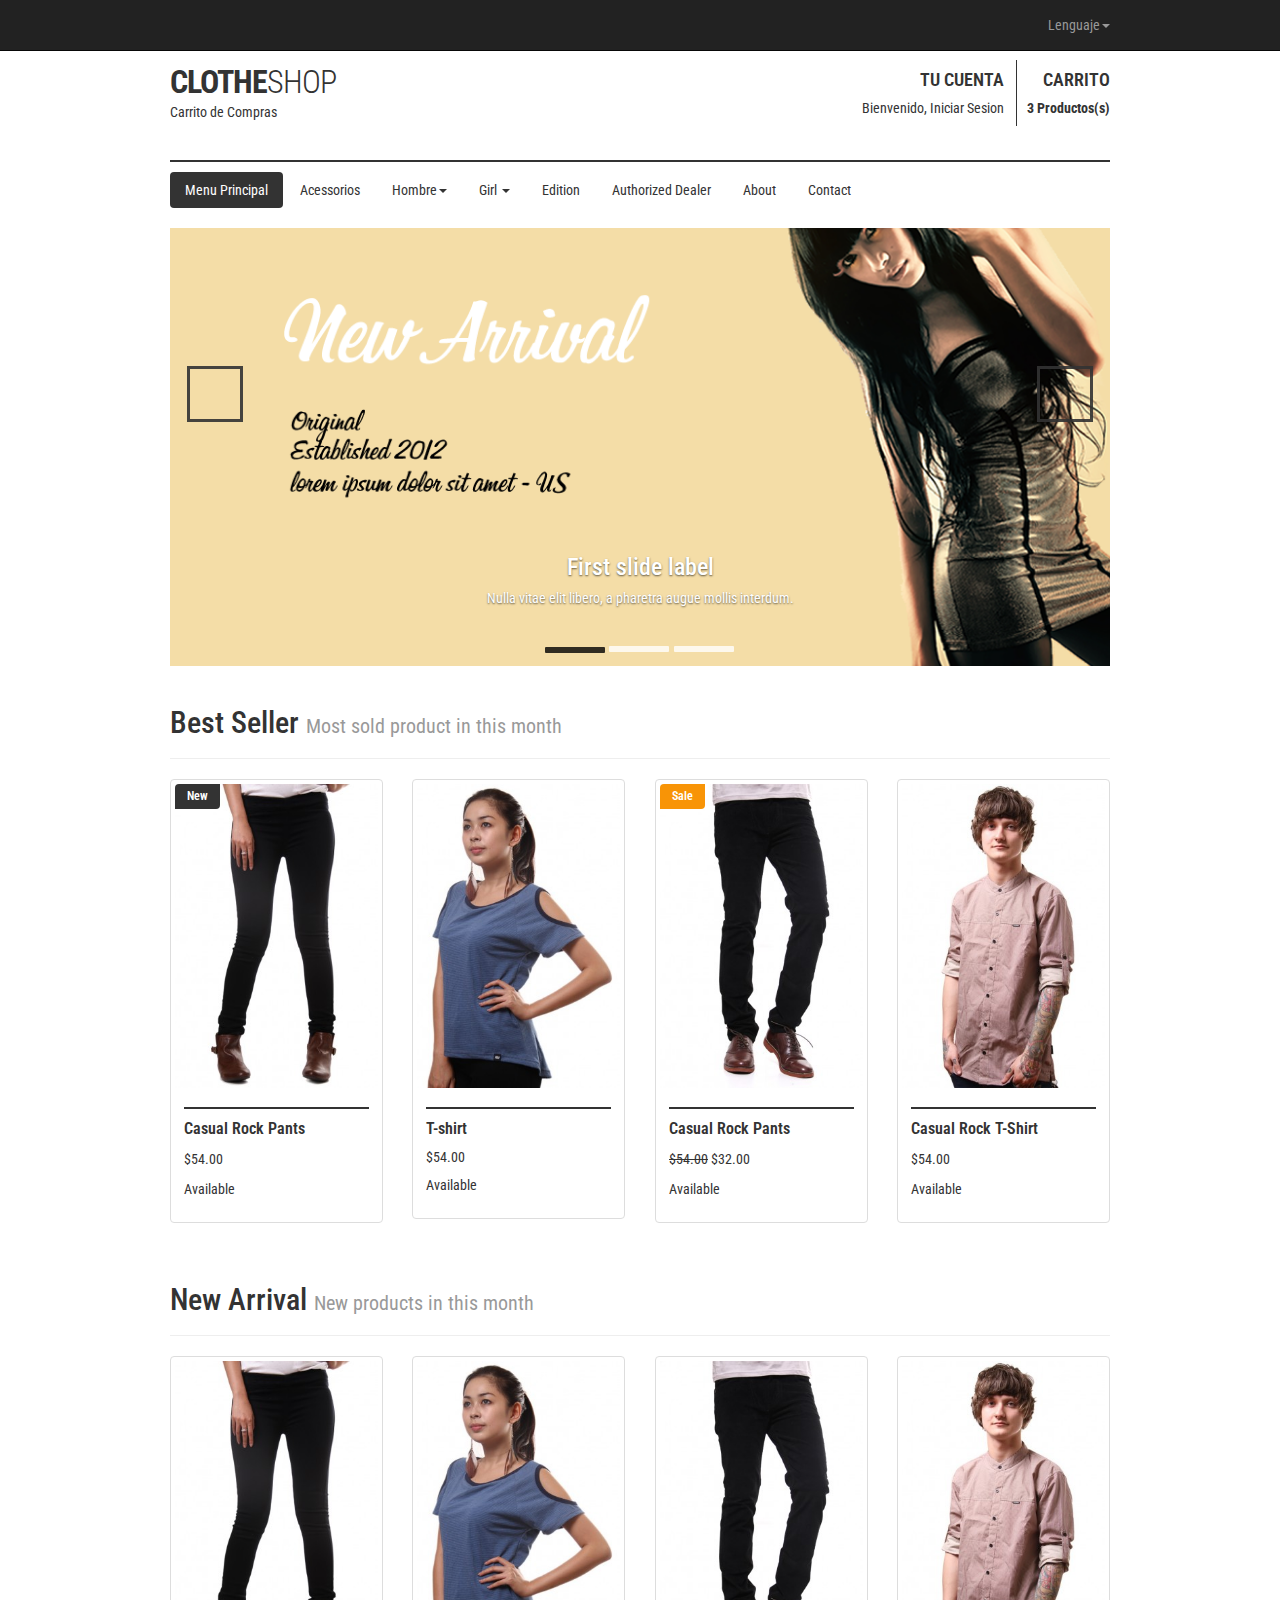
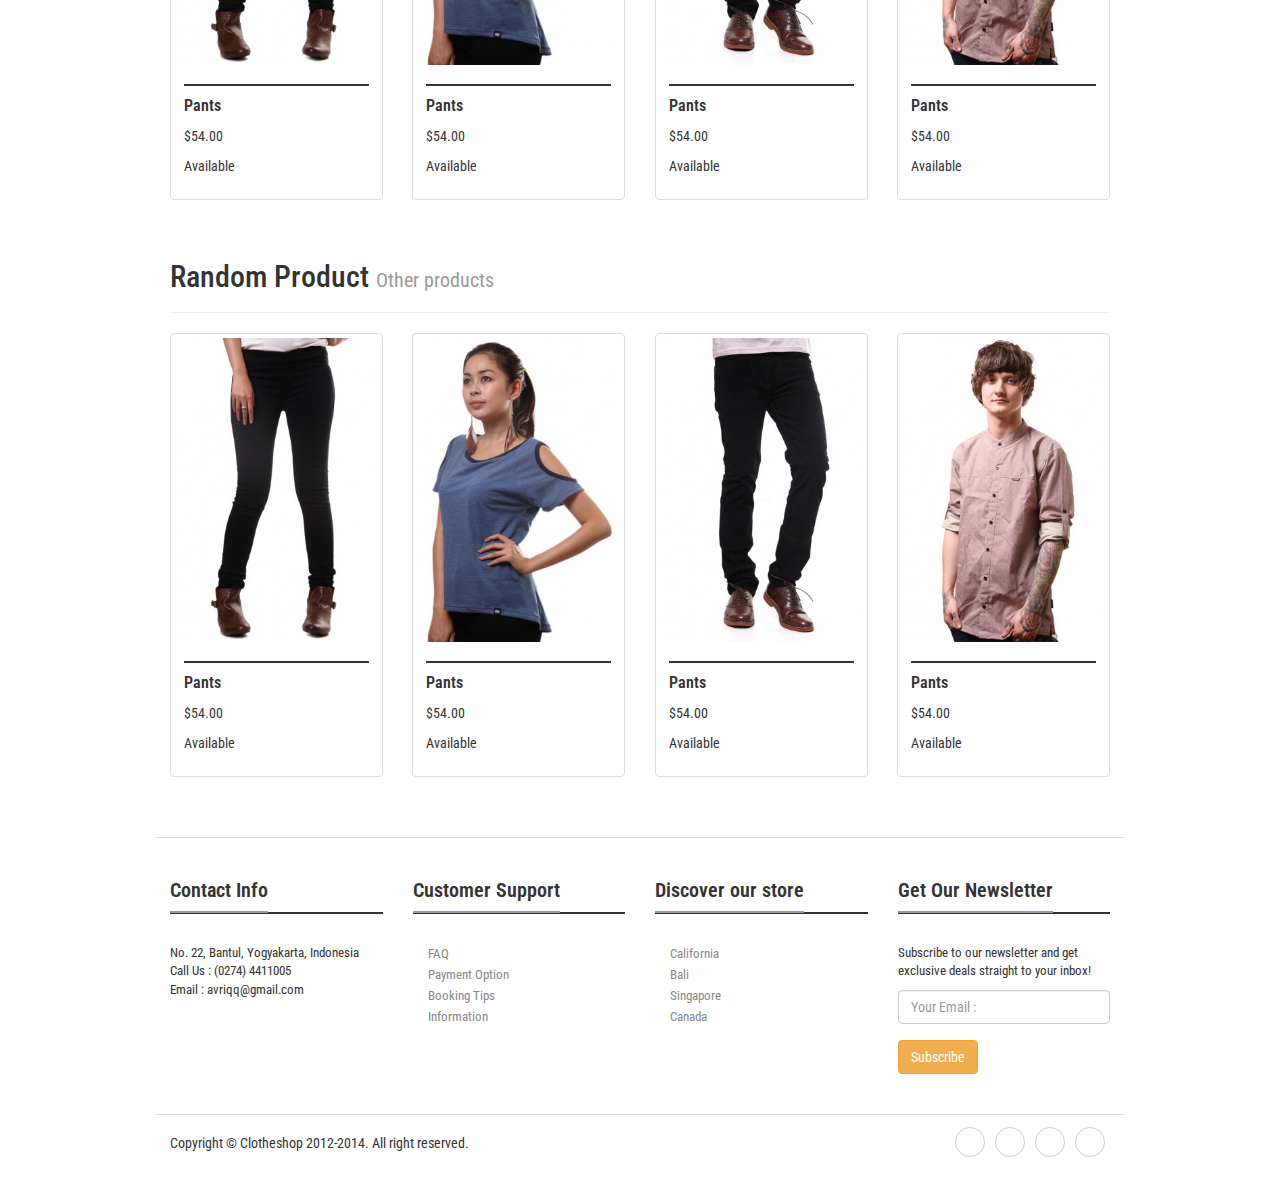
==== commit 94105100: "Traduccion Español" ====
--- a/index.html
+++ b/index.html
@@ -11,7 +11,7 @@
     <title>Clotheshop</title>
     <link href="css/bootstrap.css" rel="stylesheet">
 
-    <!-- Custom styles for this template -->
+    
     <link href="css/style.css" rel="stylesheet">
     <link href="css/responsive.css" rel="stylesheet">
 
@@ -39,13 +39,11 @@
         <div class="collapse navbar-collapse" id="clotheshop-navbar">
           <ul class="nav navbar-nav navbar-right">
             <li class="dropdown">
-              <a data-toggle="dropdown" class="dropdown-toggle" href="#">LANGUAGE <b class="caret"></b></a>
+              <a data-toggle="dropdown" class="dropdown-toggle" href="#">Lenguaje<b class="caret"></b></a>
               <ul class="dropdown-menu">
-                <li><a href="#">EN</a></li>
-                <li><a href="#">ID</a></li>
-                <li><a href="#">FR</a></li>
-                <li class="divider"></li>
-                <li><a href="#">IT</a></li>
+                <li><a href="#">Ingles</a></li>
+                <li><a href="#">Italiano</a></li>
+                <li><a href="#">Frances</a></li>
               </ul>
             </li>
           </ul>
@@ -61,7 +59,7 @@
         <div class="col-md-6 col-sm-6 col-xs-6">
           <div class="logo">
             <h1><a href="index.html">Clothe<span>shop</span> </a></h1>
-            <p>Clean and simple shopping cart</p>
+            <p>Carrito de Compras</p>
           </div>
         </div>
         <div class="col-md-6 col-sm-6 col-xs-6">
@@ -69,8 +67,8 @@
             <ul>
               <li id="your-account">
                 <div class="hidden-xs">
-                  <h4><a href="#">Your Account</a></h4>
-                  <p>Bienvenido, <a href="login.html">log in</a></p>
+                  <h4><a href="#">Tu cuenta</a></h4>
+                  <p>Bienvenido, <a href="login.html">Iniciar Sesion</a></p>
                 </div>
                 <div class="visible-xs">
                   <a href="login.html" class="btn btn-primary"><i class="fa fa-user"></i></a>
@@ -78,7 +76,7 @@
               </li>
               <li>
                 <div class="hidden-xs">
-                  <h4><a href="cart.html">Cart</a></h4>
+                  <h4><a href="cart.html">Carrito</a></h4>
                   <p><strong>3 Productos(s)</strong></p>
                 </div>
                 <div class="visible-xs">
@@ -96,25 +94,23 @@
         <div class="col-md-12">
           <div class="nav-menus">
             <ul class="nav nav-pills">
-              <li class="active"><a href="index.html">Home</a></li>
+              <li class="active"><a href="index.html">Menu Principal</a></li>
               <li><a href="#">Acessorios</a></li>
               <li class="dropdown">
-                <a href="#" data-toggle="dropdown" class="dropdown-toggle">Hom,br<b class="caret"></b></a>
+                <a href="#" data-toggle="dropdown" class="dropdown-toggle">Hombre<b class="caret"></b></a>
                 <ul class="dropdown-menu" id="menu1">
                   <li>
-                    <a href="#">Shirts <b class="caret"></b></a>
+                    <a href="#">Playeras <b class="caret"></b></a>
                     <ul class="dropdown-menu sub-menu">
-                      <li><a href="#">Shirts</a></li>
-                      <li><a href="#">T-shirts</a></li>
+                      <li><a href="#">Playeras</a></li>
+                      <li><a href="#">Playeras Cortas</a></li>
                       <li><a href="#">Polo Shirts</a></li>
                       <li><a href="#">Tanktop</a></li>
                     </ul>
                   </li>
-                  <li><a href="#">Jacket</a></li>
-                  <li><a href="categories.html">Pants</a></li>
+                  <li><a href="#">Chamarras</a></li>
+                  <li><a href="categories.html">Pantalones</a></li>
                   <li><a href="#">Boxer</a></li>
-                  <li class="divider"></li>
-                  <li><a href="#">SweatShirts</a></li>
                 </ul>
               </li>
               <li class="dropdown">
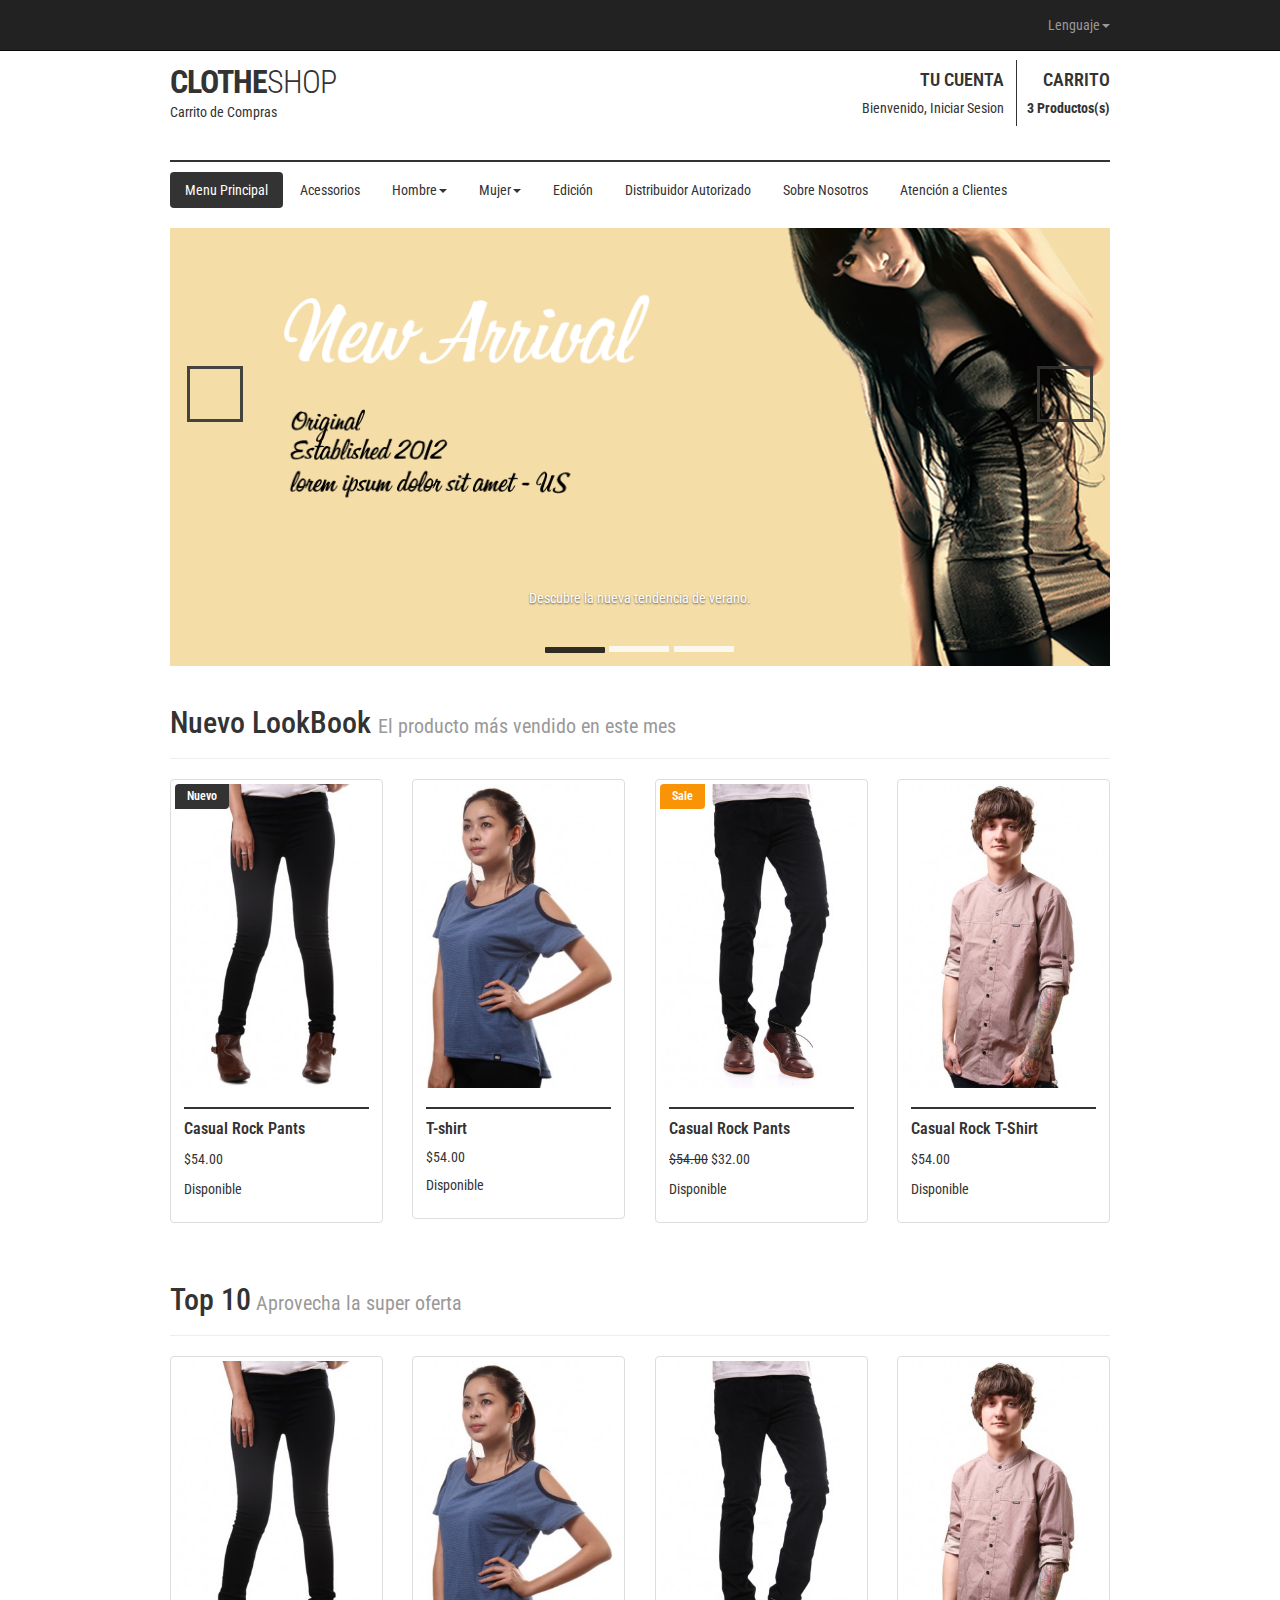
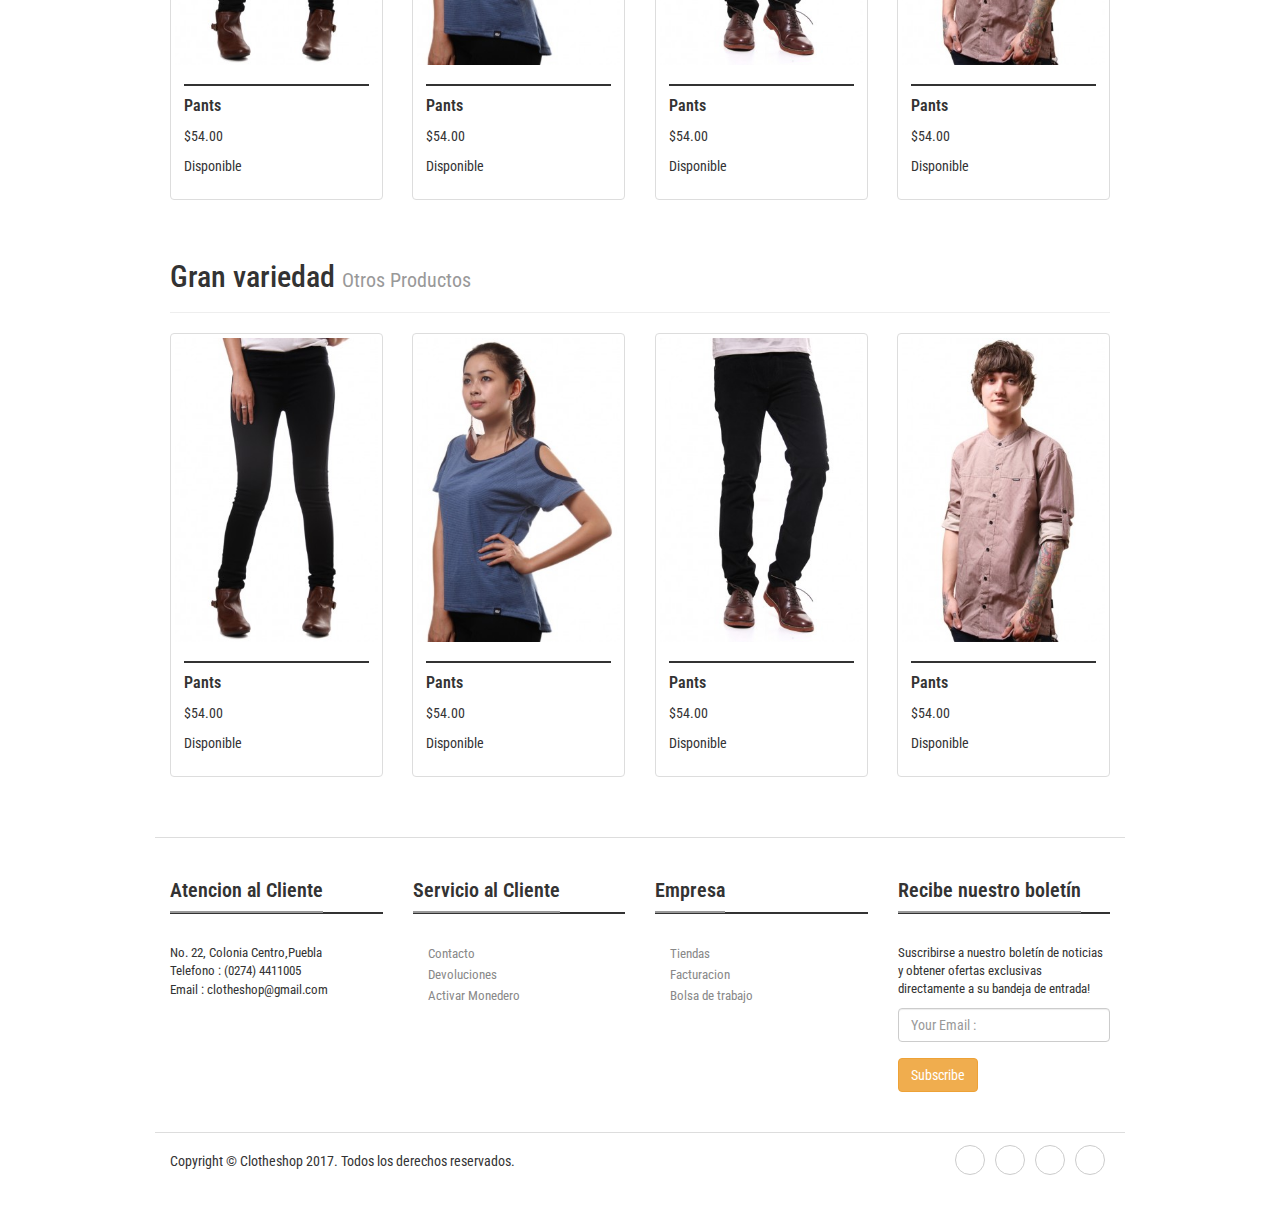
==== commit 0266faed: "Actualizacion de Traduccion" ====
--- a/index.html
+++ b/index.html
@@ -15,11 +15,7 @@
     <link href="css/style.css" rel="stylesheet">
     <link href="css/responsive.css" rel="stylesheet">
 
-    <!-- HTML5 shim and Respond.js IE8 support of HTML5 elements and media queries -->
-    <!--[if lt IE 9]>
-      <script src="js/html5shiv.js"></script>
-      <script src="js/respond.min.js"></script>
-    <![endif]-->
+
   </head>
 
   <body>
@@ -50,11 +46,11 @@
         </div><!-- /.navbar-collapse -->
       </div>
     </nav>
-    <!-- end:navbar -->
+    <!-- navbar -->
 
     <!-- begin:content -->
     <div class="container">
-      <!-- begin:logo -->
+      <!-- logo -->
       <div class="row">
         <div class="col-md-6 col-sm-6 col-xs-6">
           <div class="logo">
@@ -87,7 +83,7 @@
           </div>
         </div>
       </div> 
-      <!-- end:logo -->
+      <!-- fin:logo -->
 
       <!-- begin:nav-menus -->
       <div class="row">
@@ -114,24 +110,24 @@
                 </ul>
               </li>
               <li class="dropdown">
-                <a href="#" data-toggle="dropdown" class="dropdown-toggle">Girl <b class="caret"></b></a>
+                <a href="#" data-toggle="dropdown" class="dropdown-toggle">Mujer<b class="caret"></b></a>
                 <ul class="dropdown-menu" id="menu1">
-                  <li><a href="#">Shirts</a></li>
-                  <li><a href="#">Pants</a></li>
-                  <li><a href="#">Skirts</a></li>
+                  <li><a href="#">Playeras</a></li>
+                  <li><a href="#">Pantalones</a></li>
+                  <li><a href="#">Vestidos</a></li>
                 </ul>
               </li>
-              <li><a href="#">Edition</a></li>
-              <li><a href="#">Authorized Dealer</a></li>
-              <li><a href="about.html">About</a></li>
-              <li><a href="contact.html">Contact</a></li>
+              <li><a href="#">Edición</a></li>
+              <li><a href="#">Distribuidor Autorizado</a></li>
+              <li><a href="about.html">Sobre Nosotros</a></li>
+              <li><a href="contact.html">Atención a Clientes</a></li>
             </ul>
           </div>
         </div>
       </div>
-      <!-- end:nav-menus -->
-
-      <!-- begin:home-slider -->
+      <!-- nav-menus -->
+
+      <!-- Carrusel -->
       <div id="home-slider" class="carousel slide" data-ride="carousel">
         <ol class="carousel-indicators">
           <li data-target="#home-slider" data-slide-to="0" class="active"></li>
@@ -142,22 +138,19 @@
           <div class="item active">
             <img src="img/slider1.png" alt="clotheshop">
             <div class="carousel-caption hidden-xs">
-              <h3>First slide label</h3>
-              <p>Nulla vitae elit libero, a pharetra augue mollis interdum.</p>
+              <p>Descubre la nueva tendencia de verano.</p>
             </div>
           </div>
           <div class="item">
             <img src="img/slider2.png" alt="clotheshop">
             <div class="carousel-caption hidden-xs">
-              <h3>Second slide label</h3>
-              <p>Lorem ipsum dolor sit amet, consectetur adipiscing elit.</p>
+              <p>Que esperas descuentos en el mes de Abril.</p>
             </div>
           </div>
           <div class="item">
             <img src="img/slider3.png" alt="clotheshop">
             <div class="carousel-caption hidden-xs">
-              <h3>Third slide label</h3>
-              <p>Praesent commodo cursus magna, vel scelerisque nisl consectetur.</p>
+              <p>Lo mejor de moda para ti.</p>
             </div>
           </div>
         </div>
@@ -174,7 +167,7 @@
       <div class="row">
         <div class="col-md-12">
           <div class="page-header">
-            <h2>Best Seller <small>Most sold product in this month</small></h2>
+            <h2>Nuevo LookBook <small>El producto más vendido en este mes</small></h2>
           </div>
         </div>
       </div>
@@ -186,9 +179,9 @@
             <div class="caption">
               <h5>Casual Rock Pants</h5>
               <p>$54.00</p>
-              <p>Available</p>
-            </div>
-            <div class="product-item-badge">New</div>
+              <p>Disponible</p>
+            </div>
+            <div class="product-item-badge">Nuevo</div>
           </div>
         </div>
         <div class="col-md-3 col-sm-3 col-xs-6">
@@ -197,7 +190,7 @@
             <div class="caption">
               <h5>T-shirt</h5>
               <p class="product-item-price">$54.00</p>
-              <p>Available</p>
+              <p>Disponible</p>
             </div>
           </div>
         </div>
@@ -207,7 +200,7 @@
             <div class="caption">
               <h5>Casual Rock Pants</h5>
               <p><del>$54.00</del> $32.00</p>
-              <p>Available</p>
+              <p>Disponible</p>
             </div>
             <div class="product-item-badge badge-sale">Sale</div>
           </div>
@@ -218,7 +211,7 @@
             <div class="caption">
               <h5>Casual Rock T-Shirt</h5>
               <p>$54.00</p>
-              <p>Available</p>
+              <p>Disponible</p>
             </div>
           </div>
         </div>
@@ -229,7 +222,7 @@
       <div class="row">
         <div class="col-md-12">
           <div class="page-header">
-            <h2>New Arrival <small>New products in this month</small></h2>
+            <h2>Top 10<small> Aprovecha la super oferta</small></h2>
           </div>
         </div>
       </div>
@@ -241,7 +234,7 @@
             <div class="caption">
               <h5>Pants</h5>
               <p>$54.00</p>
-              <p>Available</p>
+              <p>Disponible</p>
             </div>
           </div>
         </div>
@@ -251,7 +244,7 @@
             <div class="caption">
               <h5>Pants</h5>
               <p>$54.00</p>
-              <p>Available</p>
+              <p>Disponible</p>
             </div>
           </div>
         </div>
@@ -261,7 +254,7 @@
             <div class="caption">
               <h5>Pants</h5>
               <p>$54.00</p>
-              <p>Available</p>
+              <p>Disponible</p>
             </div>
           </div>
         </div>
@@ -271,7 +264,7 @@
             <div class="caption">
               <h5>Pants</h5>
               <p>$54.00</p>
-              <p>Available</p>
+              <p>Disponible</p>
             </div>
           </div>
         </div>
@@ -282,7 +275,7 @@
       <div class="row">
         <div class="col-md-12">
           <div class="page-header">
-            <h2>Random Product <small>Other products</small></h2>
+            <h2>Gran variedad <small>Otros Productos</small></h2>
           </div>
         </div>
       </div>
@@ -294,7 +287,7 @@
             <div class="caption">
               <h5>Pants</h5>
               <p>$54.00</p>
-              <p>Available</p>
+              <p>Disponible</p>
             </div>
           </div>
         </div>
@@ -304,7 +297,7 @@
             <div class="caption">
               <h5>Pants</h5>
               <p>$54.00</p>
-              <p>Available</p>
+              <p>Disponible</p>
             </div>
           </div>
         </div>
@@ -314,7 +307,7 @@
             <div class="caption">
               <h5>Pants</h5>
               <p>$54.00</p>
-              <p>Available</p>
+              <p>Disponible</p>
             </div>
           </div>
         </div>
@@ -324,7 +317,7 @@
             <div class="caption">
               <h5>Pants</h5>
               <p>$54.00</p>
-              <p>Available</p>
+              <p>Disponible</p>
             </div>
           </div>
         </div>
@@ -337,43 +330,41 @@
           <div class="row">
             <div class="col-md-3 col-sm-6">
               <div class="widget">
-                <h3><span>Contact Info</span></h3>
+                <h3><span>Atencion al Cliente</span></h3>
                 <address>
-                  No. 22, Bantul, Yogyakarta, Indonesia<br>
-                  Call Us : (0274) 4411005<br>
-                  Email : avriqq@gmail.com<br>
+                  No. 22, Colonia Centro,Puebla<br>
+                  Telefono : (0274) 4411005<br>
+                  Email : clotheshop@gmail.com<br>
                 </address>
               </div>
             </div>
 
             <div class="col-md-3 col-sm-6">
               <div class="widget">
-                <h3><span>Customer Support</span></h3>
+                <h3><span>Servicio al Cliente</span></h3>
                 <ul class="list-unstyled list-star">
-                  <li><a href="#">FAQ</a></li>
-                  <li><a href="#">Payment Option</a></li>
-                  <li><a href="#">Booking Tips</a></li>
-                  <li><a href="#">Information</a></li>
+                  <li><a href="#">Contacto</a></li>
+                  <li><a href="#">Devoluciones</a></li>
+                  <li><a href="#">Activar Monedero</a></li>
                 </ul>
               </div>
             </div>
 
             <div class="col-md-3 col-sm-6">
               <div class="widget">
-                <h3><span>Discover our store</span></h3>
+                <h3><span>Empresa</span></h3>
                 <ul class="list-unstyled list-star">
-                    <li><a href="#">California</a></li>
-                    <li><a href="#">Bali</a></li>
-                    <li><a href="#">Singapore</a></li>
-                    <li><a href="#">Canada</a></li>
+                    <li><a href="#">Tiendas</a></li>
+                    <li><a href="#">Facturacion</a></li>
+                    <li><a href="#">Bolsa de trabajo</a></li>
                 </ul>
               </div>
             </div>
 
             <div class="col-md-3 col-sm-6">
               <div class="widget">
-                <h3><span>Get Our Newsletter</span></h3>
-                <p>Subscribe to our newsletter and get exclusive deals straight to your inbox!</p>
+                <h3><span>Recibe nuestro boletín</span></h3>
+                <p>Suscribirse a nuestro boletín de noticias y obtener ofertas exclusivas directamente a su bandeja de entrada!</p>
                 <form>
                   <input type="email" class="form-control" name="email" placeholder="Your Email : "><br>
                   <input type="submit" class="btn btn-warning" value="Subscribe">
@@ -391,7 +382,7 @@
         <div class="col-md-12 copyright">
           <div class="row">
             <div class="col-md-6 col-sm-6 copyright-left">
-              <p>Copyright &copy; Clotheshop 2012-2014. All right reserved.</p>
+              <p>Copyright &copy; Clotheshop 2017. Todos los derechos reservados.</p>
             </div>
             <div class="col-md-6 col-sm-6 copyright-right">
               <ul class="list-unstyled list-social">
@@ -404,13 +395,13 @@
           </div>
         </div>
       </div>
-      <!-- end:copyright -->
+      <!-- copyright -->
 
     </div>
-    <!-- end:content -->
-
-
-    <!-- Le javascript
+    <!-- content -->
+
+
+    <!--javascript
     ================================================== -->
     <!-- Placed at the end of the document so the pages load faster -->
     <script src="js/jquery.js"></script>
